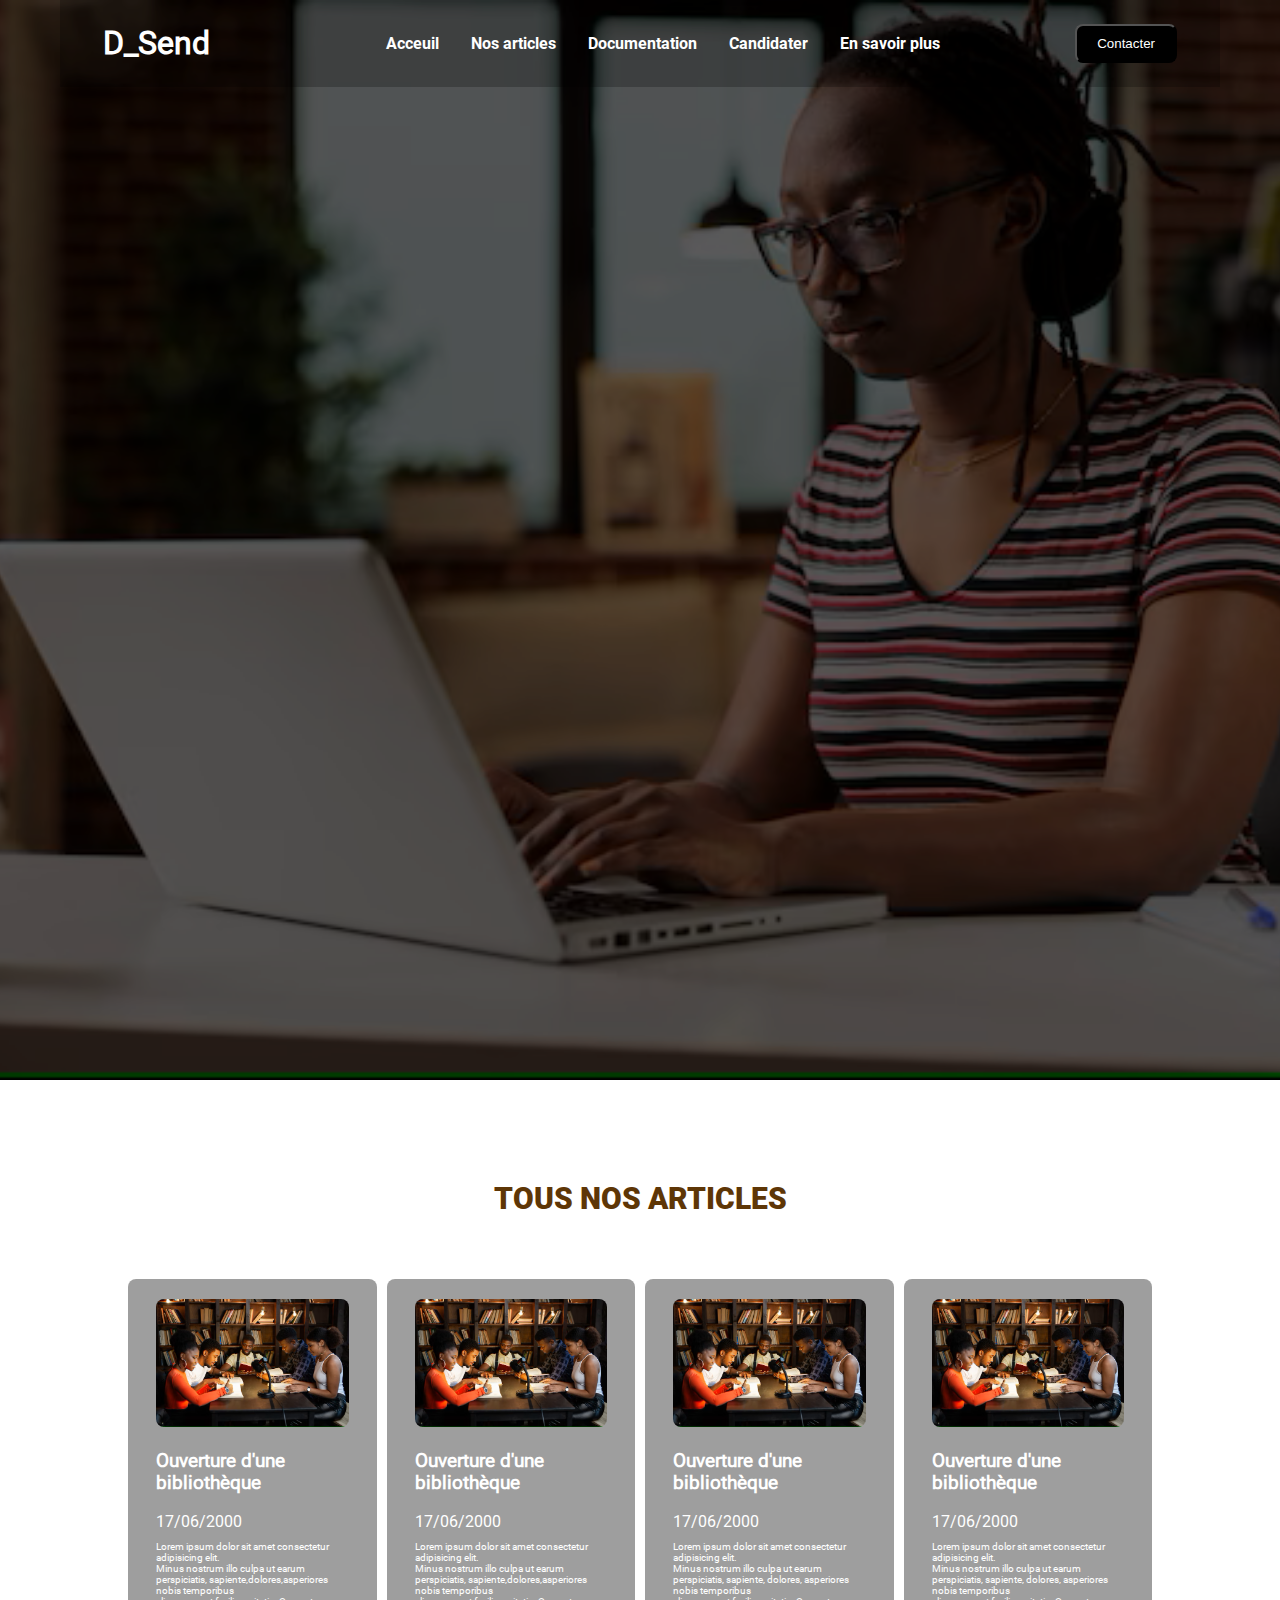
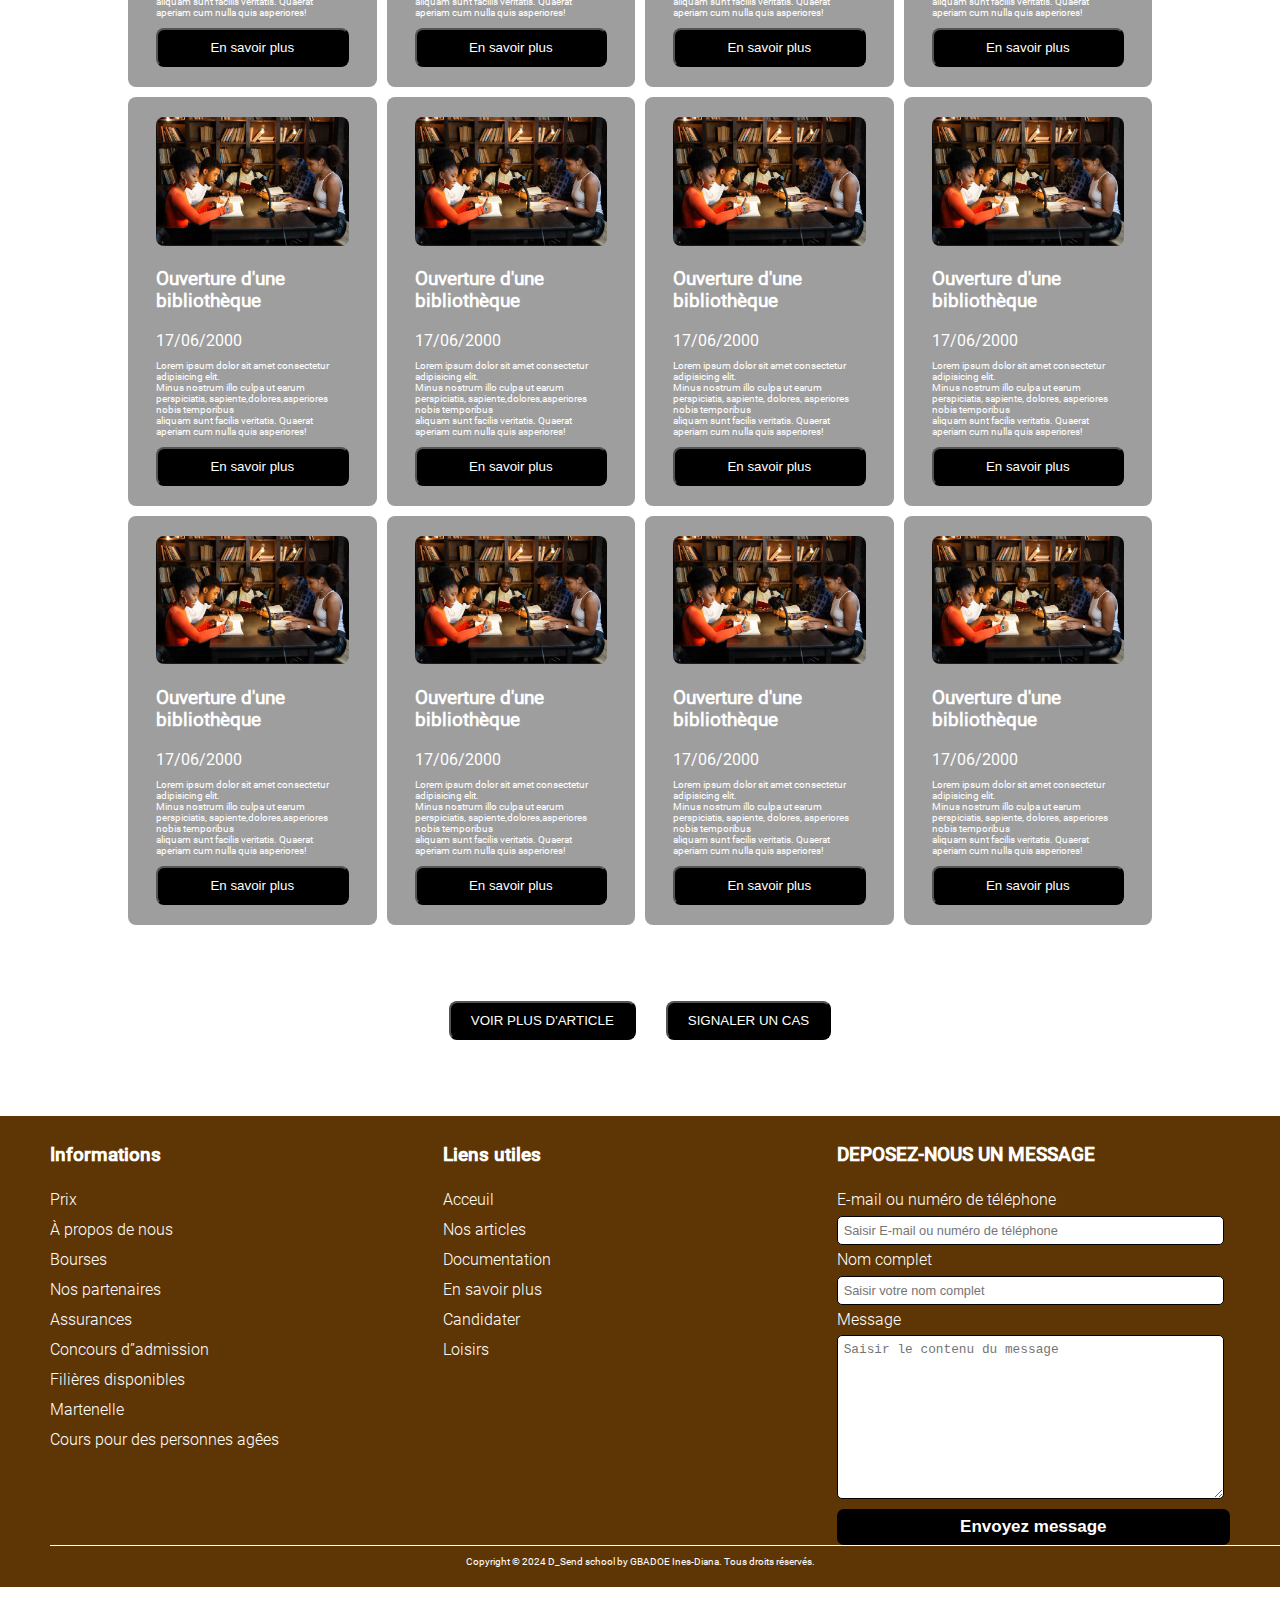
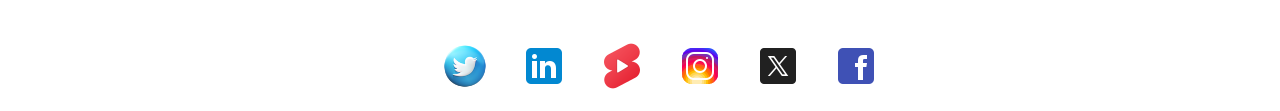
==== pages/articles.html @ 88dd983e "initial commit" ====
<!DOCTYPE html>
<html lang="en">

<head>
    <meta charset="UTF-8">
    <meta name="viewport" content="width=device-width, initial-scale=1.0">
    <link rel="stylesheet" href="../css/style.css">
    <title>D_Send</title>
</head>

<body>
    <div class="full-banner2">
        <div class="mask">
            <header class="menu-bar">
                <table width="100%">
                    <tr>
                        <td class="title">
                            <h1> D_Send </h1>
                        </td>

                        <td class="text-center">
                            <ul class="menu-items">
                                <li>
                                    <a href="../index.html">
                                        Acceuil
                                    </a>
                                </li>
                                <li>
                                    <a href="../pages/articles.html">
                                        Nos articles
                                    </a>
                                </li>
                                <li>
                                    <a href="../index.html#documentation">
                                        Documentation
                                    </a>
                                </li>
                                <li>
                                    <a href="../pages/candidater.html">
                                        Candidater
                                    </a>
                                </li>
                                <li>
                                    <a href="../index.html#ensavoirplus">
                                        En savoir plus
                                    </a>
                                </li>
                            </ul>
                        </td>

                        <td class="button" width="">
                            <a href=""><button>Contacter</a></button>
                        </td>
                    </tr>
                </table>
            </header>
        </div>
    </div><br><br><br><br>

    <section>
        <div>
            <h2 class="h2-title-">TOUS NOS ARTICLES</h2>
        </div><br><br>

        <div class="full-container">
            <div class="container">
                <div class="d-grid-3" width="100%">
                    <div><img src="../assets/images/cours du soir.png" alt=""></div>
                    <div>
                        <h3>Ouverture d'une bibliothèque</h3>
                    </div>
                    <div>17/06/2000</div>
                    <div>
                        <p>Lorem ipsum dolor sit amet consectetur adipisicing elit. <br>Minus nostrum illo culpa ut earum
                            perspiciatis, sapiente,dolores,asperiores nobis temporibus <br>aliquam sunt facilis veritatis.
                            Quaerat aperiam cum nulla quis asperiores!</p>
                    </div>
                    <a href="./savoirplus.html" width="50%"><button>En savoir plus</a></button>
                </div>
                <div class="d-grid-3" width="100%">
                    <div><img src="../assets/images/cours du soir.png" alt=""></div>
                    <div>
                        <h3>Ouverture d'une bibliothèque</h3>
                    </div>
                    <div>17/06/2000</div>
                    <div>
                        <p>Lorem ipsum dolor sit amet consectetur adipisicing elit. <br>Minus nostrum illo culpa ut earum
                            perspiciatis, sapiente,dolores,asperiores nobis temporibus <br>aliquam sunt facilis veritatis.
                            Quaerat aperiam cum nulla quis asperiores!</p>
                    </div>
                    <a href="./savoirplus.html" width="50%"><button>En savoir plus</a></button>
                </div>
                <div class="d-grid-3" width="100%">
                    <div><img src="../assets/images/cours du soir.png" alt=""></div>
                    <div>
                        <h3>Ouverture d'une bibliothèque</h3>
                    </div>
                    <div>17/06/2000</div>
                    <div>
                        <p>Lorem ipsum dolor sit amet consectetur adipisicing elit. <br>Minus nostrum illo culpa ut earum
                            perspiciatis, sapiente, dolores, asperiores nobis temporibus <br>aliquam sunt facilis veritatis.
                            Quaerat aperiam cum nulla quis asperiores!</p>
                    </div>
                    <a href="./savoirplus.html"><button>En savoir plus</a></button>
                </div>
                <div class="d-grid-3" width="100%">
                    <div><img src="../assets/images/cours du soir.png" alt=""></div>
                    <div>
                        <h3>Ouverture d'une bibliothèque</h3>
                    </div>
                    <div>17/06/2000</div>
                    <div>
                        <p>Lorem ipsum dolor sit amet consectetur adipisicing elit. <br>Minus nostrum illo culpa ut earum
                            perspiciatis, sapiente, dolores, asperiores nobis temporibus <br>aliquam sunt facilis veritatis.
                            Quaerat aperiam cum nulla quis asperiores!</p>
                    </div>
                    <a href="./savoirplus.html"><button>En savoir plus</a></button>
                </div>
                <div class="d-grid-3" width="100%">
                    <div><img src="../assets/images/cours du soir.png" alt=""></div>
                    <div>
                        <h3>Ouverture d'une bibliothèque</h3>
                    </div>
                    <div>17/06/2000</div>
                    <div>
                        <p>Lorem ipsum dolor sit amet consectetur adipisicing elit. <br>Minus nostrum illo culpa ut earum
                            perspiciatis, sapiente,dolores,asperiores nobis temporibus <br>aliquam sunt facilis veritatis.
                            Quaerat aperiam cum nulla quis asperiores!</p>
                    </div>
                    <a href="./savoirplus.html" width="50%"><button>En savoir plus</a></button>
                </div>
                <div class="d-grid-3" width="100%">
                    <div><img src="../assets/images/cours du soir.png" alt=""></div>
                    <div>
                        <h3>Ouverture d'une bibliothèque</h3>
                    </div>
                    <div>17/06/2000</div>
                    <div>
                        <p>Lorem ipsum dolor sit amet consectetur adipisicing elit. <br>Minus nostrum illo culpa ut earum
                            perspiciatis, sapiente,dolores,asperiores nobis temporibus <br>aliquam sunt facilis veritatis.
                            Quaerat aperiam cum nulla quis asperiores!</p>
                    </div>
                    <a href="./savoirplus.html" width="50%"><button>En savoir plus</a></button>
                </div>
                <div class="d-grid-3" width="100%">
                    <div><img src="../assets/images/cours du soir.png" alt=""></div>
                    <div>
                        <h3>Ouverture d'une bibliothèque</h3>
                    </div>
                    <div>17/06/2000</div>
                    <div>
                        <p>Lorem ipsum dolor sit amet consectetur adipisicing elit. <br>Minus nostrum illo culpa ut earum
                            perspiciatis, sapiente, dolores, asperiores nobis temporibus <br>aliquam sunt facilis veritatis.
                            Quaerat aperiam cum nulla quis asperiores!</p>
                    </div>
                    <a href="./savoirplus.html"><button>En savoir plus</a></button>
                </div>
                <div class="d-grid-3" width="100%">
                    <div><img src="../assets/images/cours du soir.png" alt=""></div>
                    <div>
                        <h3>Ouverture d'une bibliothèque</h3>
                    </div>
                    <div>17/06/2000</div>
                    <div>
                        <p>Lorem ipsum dolor sit amet consectetur adipisicing elit. <br>Minus nostrum illo culpa ut earum
                            perspiciatis, sapiente, dolores, asperiores nobis temporibus <br>aliquam sunt facilis veritatis.
                            Quaerat aperiam cum nulla quis asperiores!</p>
                    </div>
                    <a href="./savoirplus.html"><button>En savoir plus</a></button>
                </div>
                <div class="d-grid-3" width="100%">
                    <div><img src="../assets/images/cours du soir.png" alt=""></div>
                    <div>
                        <h3>Ouverture d'une bibliothèque</h3>
                    </div>
                    <div>17/06/2000</div>
                    <div>
                        <p>Lorem ipsum dolor sit amet consectetur adipisicing elit. <br>Minus nostrum illo culpa ut earum
                            perspiciatis, sapiente,dolores,asperiores nobis temporibus <br>aliquam sunt facilis veritatis.
                            Quaerat aperiam cum nulla quis asperiores!</p>
                    </div>
                    <a href="./savoirplus.html" width="50%"><button>En savoir plus</a></button>
                </div>
                <div class="d-grid-3" width="100%">
                    <div><img src="../assets/images/cours du soir.png" alt=""></div>
                    <div>
                        <h3>Ouverture d'une bibliothèque</h3>
                    </div>
                    <div>17/06/2000</div>
                    <div>
                        <p>Lorem ipsum dolor sit amet consectetur adipisicing elit. <br>Minus nostrum illo culpa ut earum
                            perspiciatis, sapiente,dolores,asperiores nobis temporibus <br>aliquam sunt facilis veritatis.
                            Quaerat aperiam cum nulla quis asperiores!</p>
                    </div>
                    <a href="./savoirplus.html" width="50%"><button>En savoir plus</a></button>
                </div>
                <div class="d-grid-3" width="100%">
                    <div><img src="../assets/images/cours du soir.png" alt=""></div>
                    <div>
                        <h3>Ouverture d'une bibliothèque</h3>
                    </div>
                    <div>17/06/2000</div>
                    <div>
                        <p>Lorem ipsum dolor sit amet consectetur adipisicing elit. <br>Minus nostrum illo culpa ut earum
                            perspiciatis, sapiente, dolores, asperiores nobis temporibus <br>aliquam sunt facilis veritatis.
                            Quaerat aperiam cum nulla quis asperiores!</p>
                    </div>
                    <a href="./savoirplus.html"><button>En savoir plus</a></button>
                </div>
                <div class="d-grid-3" width="100%">
                    <div><img src="../assets/images/cours du soir.png" alt=""></div>
                    <div>
                        <h3>Ouverture d'une bibliothèque</h3>
                    </div>
                    <div>17/06/2000</div>
                    <div>
                        <p>Lorem ipsum dolor sit amet consectetur adipisicing elit. <br>Minus nostrum illo culpa ut earum
                            perspiciatis, sapiente, dolores, asperiores nobis temporibus <br>aliquam sunt facilis veritatis.
                            Quaerat aperiam cum nulla quis asperiores!</p>
                    </div>
                    <a href="./savoirplus.html"><button>En savoir plus</a></button>
                </div>
            </div>
        </div>
    </section> <br><br><br><br>

    <div class="button-header">
        <div><a href=""><button>VOIR PLUS D'ARTICLE</button></a></div>
        <div><a href=""><button>SIGNALER UN CAS  </button></a></div>
    </div><br><br><br><br>


    <footer>
        <div class="d-grid1">
            <div>
                <h3 class="roboto">Informations</h3>
                <div class="roboto--">
                    <div>Prix</div>
                    <div>À propos de nous</div>
                    <div>Bourses</div>
                    <div>Nos partenaires</div>
                    <div>Assurances</div>
                    <div>Concours d”admission</div>
                    <div>Filières disponibles</div>
                    <div>Martenelle</div>
                    <div>Cours pour des personnes agêes</div>
                </div>
            </div>
            <div>
                <h3 class="roboto">Liens utiles</h3>
                <div class="roboto--">
                    <div>Acceuil</div>
                    <div>Nos articles</div>
                    <div>Documentation</div>
                    <div>En savoir plus</div>
                    <div>Candidater</div>
                    <div>Loisirs</div>
                </div>
            </div>
            <div>
                <h3 class="roboto">DEPOSEZ-NOUS UN MESSAGE</h3>

                <div class="roboto--">
                    <form action="">
                        <label for="email">E-mail ou numéro de téléphone</label><br>
                        <input type="email" name="" id="" placeholder="Saisir E-mail ou numéro de téléphone"><br>

                        <label for="">Nom complet</label><br>
                        <input type="email" name="" id="" placeholder="Saisir votre nom complet"><br>

                        <label for="">Message</label><br>
                        <textarea name="" id="" rows="10" placeholder="Saisir le contenu du message"></textarea><br>

                        <button type="submit" class="butt">Envoyez message</button>

                    </form>
                </div>
            </div>
        </div>

        <div class="bottom-footer">
            <div class="separator2"></div>
            <p class="signature">Copyright © 2024 D_Send school by GBADOE Ines-Diana. Tous droits réservés.</p>
        </div>
    </footer><br><br>

    <div class="internet">
        <ul>
            <li><a href=""><img src="../assets/images/icons8-twitter-entouré-94.png" alt="" width="50"></a></li>
            <li><a href=""><img src="../assets/images/linkedin.png" alt=""></a></li>
            <li><a href=""><img src="../assets/images/icons8-youtube-shorts-48.png" alt=""></a></li>
            <li><a href=""><img src="../assets/images/icons8-instagram-48.png" alt=""></a></li>
            <li><a href=""><img src="../assets/images/x.png" alt=""></a></li>
            <li><a href=""><img src="../assets/images/facebook.png" alt=""></a></li>
        </ul>
    </div>

</body>

</html>
---- css/style.css ----
@font-face {
    font-family: roboto-regular;
    src: url(../assets/fonts/roboto/Roboto-Regular.ttf);
}

@font-face {
    font-family: roboto-thin;
    src: url(../assets/fonts/roboto/Roboto-Thin.ttf);
} 

@font-face {
    font-family: roboto-bold;
    src: url(../assets/fonts/roboto/Roboto-Bold.ttf);
}

@font-face {
    font-family: roboto-black;
    src: url(../assets/fonts/roboto/Roboto-Black.ttf);
}

@font-face {
    font-family: roboto-Medium;
    src: url(../assets/fonts/roboto/Roboto-Medium.ttf);
}

@font-face {
    font-family: roboto-light;
    src: url(../assets/fonts/roboto/Roboto-Light.ttf);
}

.roboto-thin{
    font-family: roboto-thin;
}

.roboto-bold{
    font-family: roboto-bold;
}

.roboto-black{
    font-family: roboto-black;
}

.roboto-regular{
    font-family: roboto-regular;
}

.roboto-medium{
    font-family: roboto-medium;
}
.roboto-light{
    font-family: roboto-light;
}

html,
body{
    padding: 0 !important;
    margin: 0 !important;
    font-family: roboto-regular;
    scroll-behavior:smooth;
}

.full-banner{
    background-image: url(../assets/images/portrait\ étudiant.jpg);
    background-size: cover;
    height: 120vh;
    background-position: center;
    color: #FFFFFF;
    width: 100%;
}

.full-banner2{
    background-image: url(../assets/images/freelance.png);
    background-size: cover;
    background-position: center;
    height: 120vh;
    color: #FFFFFF;
    width: 100%;
}

.full-banner3{
    background-image: url(../assets/images/cours\ du\ soir.png);
    background-size: cover;
    height: 120vh;
    color: #FFFFFF;
    width: 100%;
}

.full-container{
    width: 100%;
    box-sizing: border-box;
    display: flex;
    justify-content: center;
    align-items: center;
    padding: 0 10%;
}

.banner{
    padding: 10px 20px;
}

.details-{
    color: #5E3606;
    font-family: roboto-black;
    font-size: 30px;
}

.banner h1{
    font-size: 38px; 
    line-height: 50px;
}

.banner h2-title{
    font-family: roboto-regular;
    
}

.h2-title-{
    color: #5E3606;
    font-family: roboto-black;
    font-size: 30px;
    text-align: center;
}

.text-lorem{
    display: flex;
    justify-content: center;
    align-items: center;
}

.plus{
    background-color: #000000;
    border-radius: 100px;
    width: 70px;
    height: 70px;
    display: flex;
    justify-content: center;
    align-items: center;
    left: 50%;
    top: 50px;
    position: relative;
}

.container{
    display: grid;
    grid-template-columns: 1fr 1fr 1fr 1fr;
    gap: 10px;
    width: 100%;
    color: #FFFFFF;
}

.d-grid-3 img{
    width: 100%;
    border-radius: 8px;
}

.d-grid-3 p{
    font-size: 10px;
}

.d-grid-3{
    background-color: #00000061;
    display: flex;
    flex-direction: column;
    padding-left: 28px;
    border-radius: 8px;
    padding: 20px 28px;

}

.historique{
    font-family: roboto-black;
}

.mask{
    background-color: #000000a5;
    height: 120vh;
}

a, ul{
    text-decoration: none;
    color: #FFFFFF;
    list-style-type: none;
}

.menu-bar{
    background-color: #0000003a;
    margin: 0 60px;
    padding: 0 40px;
}

.button{
    text-align: right;
}

.h1-title{
    background-color: #000000;
}

.text{
    font-family: roboto-thin !important;
    letter-spacing: 10px;
}

.text-center{
    text-align: center;
}

.menu-bar .menu-items li {
    display: inline-block;
    font-family: roboto-bold;
    margin: 0 14px;
    font-size: 16px; 
}

.section1{
    padding: 0 350px;
}

.menu-bar .menu-items li a:hover{
    color: #000000;
} 

.menu-bar .menu-items li a:focus{
    color: #5E3606;
} 

.internet ul{
    display:flex;
    justify-content: center;
    align-items: center;
    gap: 30px;
}

.description-banner{
    background-image: url(../assets/images/photo-retour-ecole-papeterie-element-education.png);
    background-position: center;
    height: 60vh;
    background-size: cover;
}

.descrip{
    background-color: #00000094;
    height: 60vh;
    display: flex;
    justify-content: center;
    align-items: center;
    color: #FFFFFF;
    text-align: center;
}

.description-banner-{
    width: 50%;
    line-height: 30px;
}

.d-grid{
    display: flex;
    justify-content: center;
    align-items: center;
    gap: 250px;
    margin: auto;
}

.d-grid1{
    display: grid;
    grid-template-columns: 1fr 1fr 1fr;
    width: 100%;
}

.separator2{
    background-color: #FFFFFF;
    height: 1px;
    width: 1400px;
    text-align: center;
}

.signature{
    font-size: 10px !important;
}

.d-g{
    background-image: url(../assets/images/cours.png);
    background-position: center;
    height: 130vh;
    width: 600px;
    background-size: cover;
}

.cs{
    background-image: url(../assets/images/salle\ examen.png);
    background-position: center;
    background-size: cover;
    width: 600px;
    height: 135vh;
    border-radius: 10px;
    gap: 20px;
}

.css{
    width: 600px;
    height: 135vh;
    border-radius: 10px;
    background-color: #0000008f;
    backdrop-filter: blur(2px);
}

.roboto{
    font-family: roboto-medium;
}

.roboto--{
    font-family: roboto-light;
    line-height: 30px;
}

.text-lorem{
    background-image: url(../assets/images/batiments-rouges-menages_1127-2024.png);
    background-position: center;
    color: #FFFFFF;
    height: 130vh;
    background-size: cover;
    width: 600px;
}

.maskk{
    background-color: #00000090;
    height: 130vh;
    width: 600px;
    display: flex;
    justify-content: center;
    align-items: center;
    line-height: 25px;
    padding: 0 50px;
}

.small-container{
    background-image: url(../assets/images/cour\ piano.png);
    background-position: center;
    display: inline-block;
    width: 360px;
    height: 250px;
    border-radius: 10px;
    padding: 20px 30px;
}

.bottom-footer{
    text-align: center;
    position: relative;
}

form- input[type ="text"], form input[type ="email"],form textarea{
    padding: 6px;
    font-size: 0.8rem;
    width: 95%;
    border: solid 1px;
    border-radius: 5px;
}

.butt[type ="submit"]{
    font-size: 17px;
    font-weight: bold;
    border: none;
    background-color: #000000;
    color: #fff;
    padding: 8px 0;
    box-sizing: border-box !important;
    border-radius: 7px;
    width: 100%;
}

.butt{
    font-size: 12px;
    font-weight: bold;
    border: none;
    background-color: #000000;
    color: #fff;
    padding: 8px 0px;
    box-sizing: border-box !important;
    border-radius: 7px;
    width: 100%;
}

footer{
    background-color: #5E3606;
    color: #FFFFFF;
    padding: 10px 50px;
    height: fit-content;
}

.text-bottom{
    text-align: center;
}

.details{
    line-height: 30px;
    padding: 0 50px;
}

.Doc{
    background-image: url(../assets/images/biblio.jpg);
    background-size: cover;
    background-position: center;
    height: 120vh;
    margin: 0 150px;
    border-radius: 10px;
    color: #FFFFFF;
    display: flex;
    flex-direction: column;
    gap: 30px;
    justify-content: center;
    align-items: center;
    
}

.mask-- table {
    text-align: left;
    padding: 5px 50px;
}

.button-doc{
    background-color: #5E3606;
    padding: 0 20px;
    border-radius: 8px;

}
button{
    background-color: #000000;
    color: #FFFFFF;
    padding: 10px 20px;
    border-radius: 8px;
}

.mask--{
    background-color: #000000;
    margin: 0 10%;
    width: 90%;
    border-radius: 8px;
}

.Doc{
    text-align: center;
}

.return{
    color: #FFFFFF;
}

.button-header{
    display: flex;
    justify-content: center;
    align-items: center;
    gap: 30px;
}

@media(max-width: 1100px) {
    .head{
        display: none;
    }

}

@media(max-width: 920px) {
    
}

@media(max-width: 840px) {
    
}

@media(max-width: 1200px) {

}
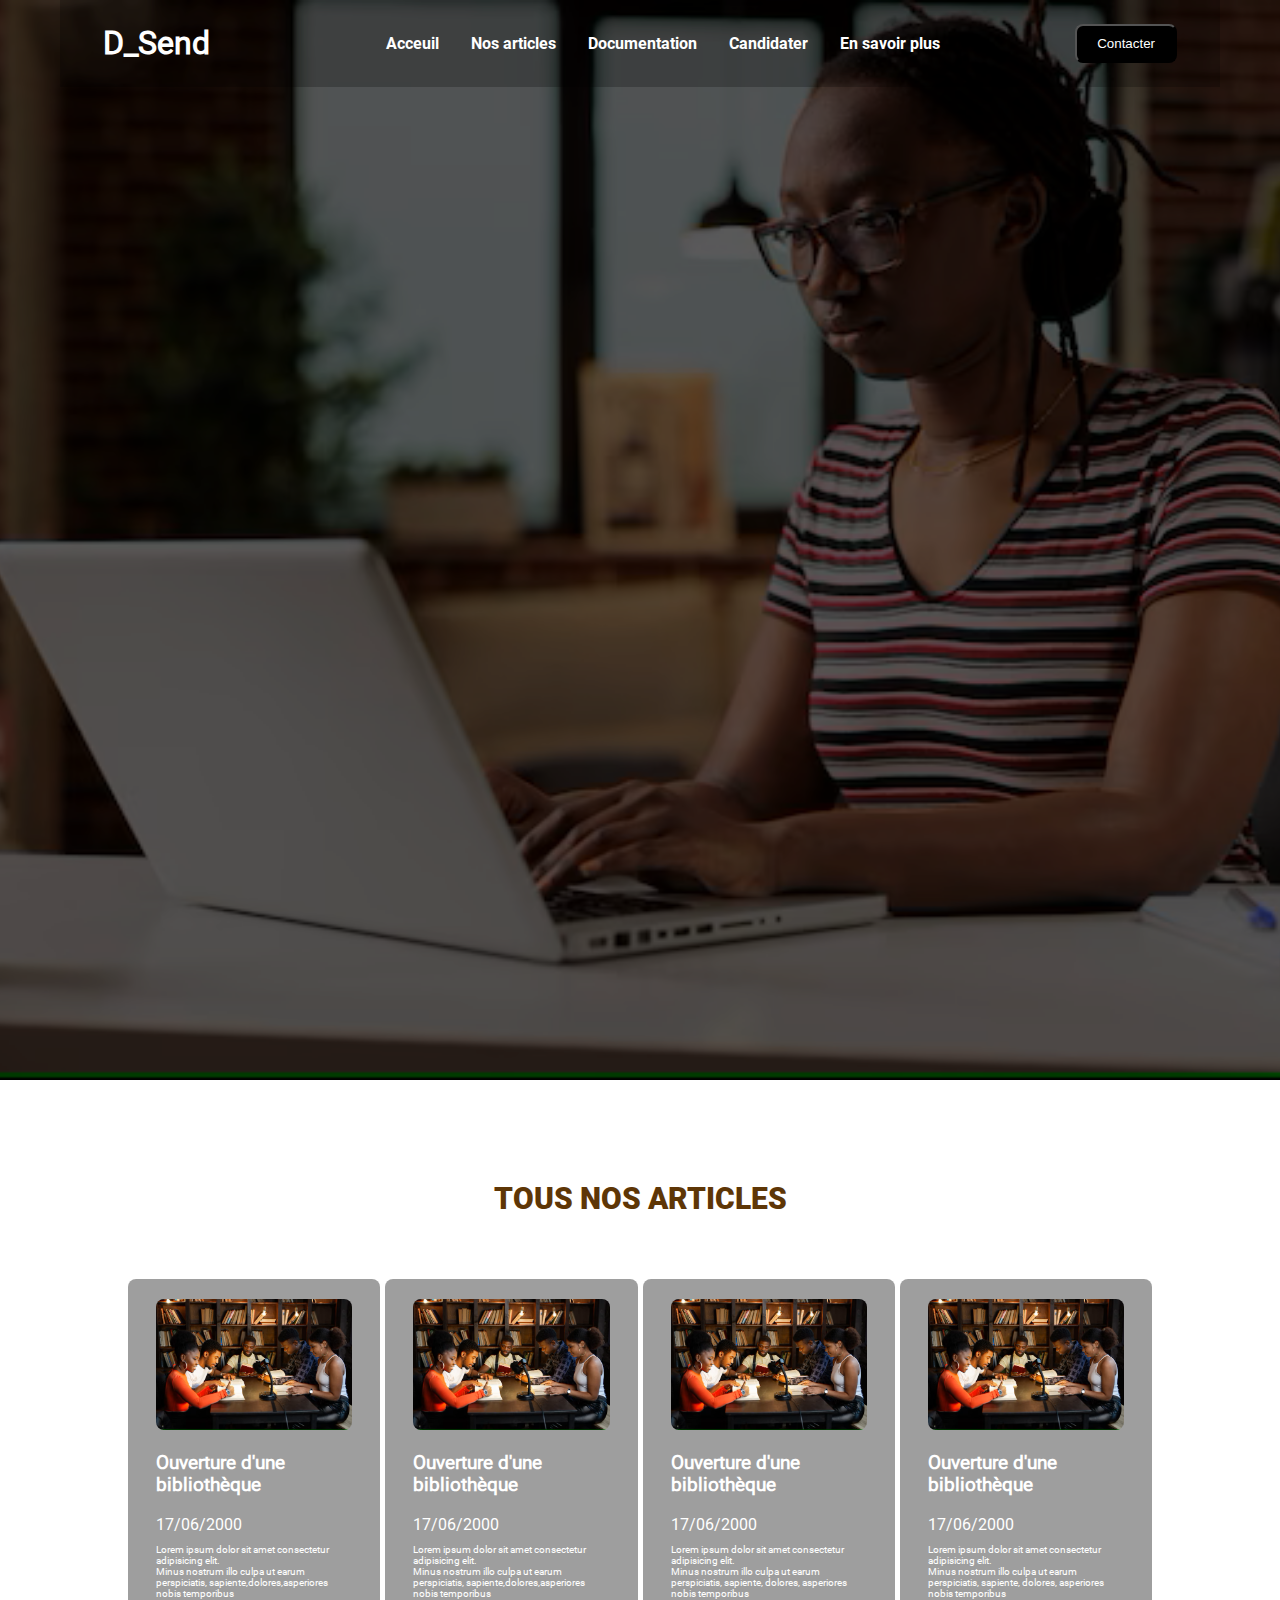
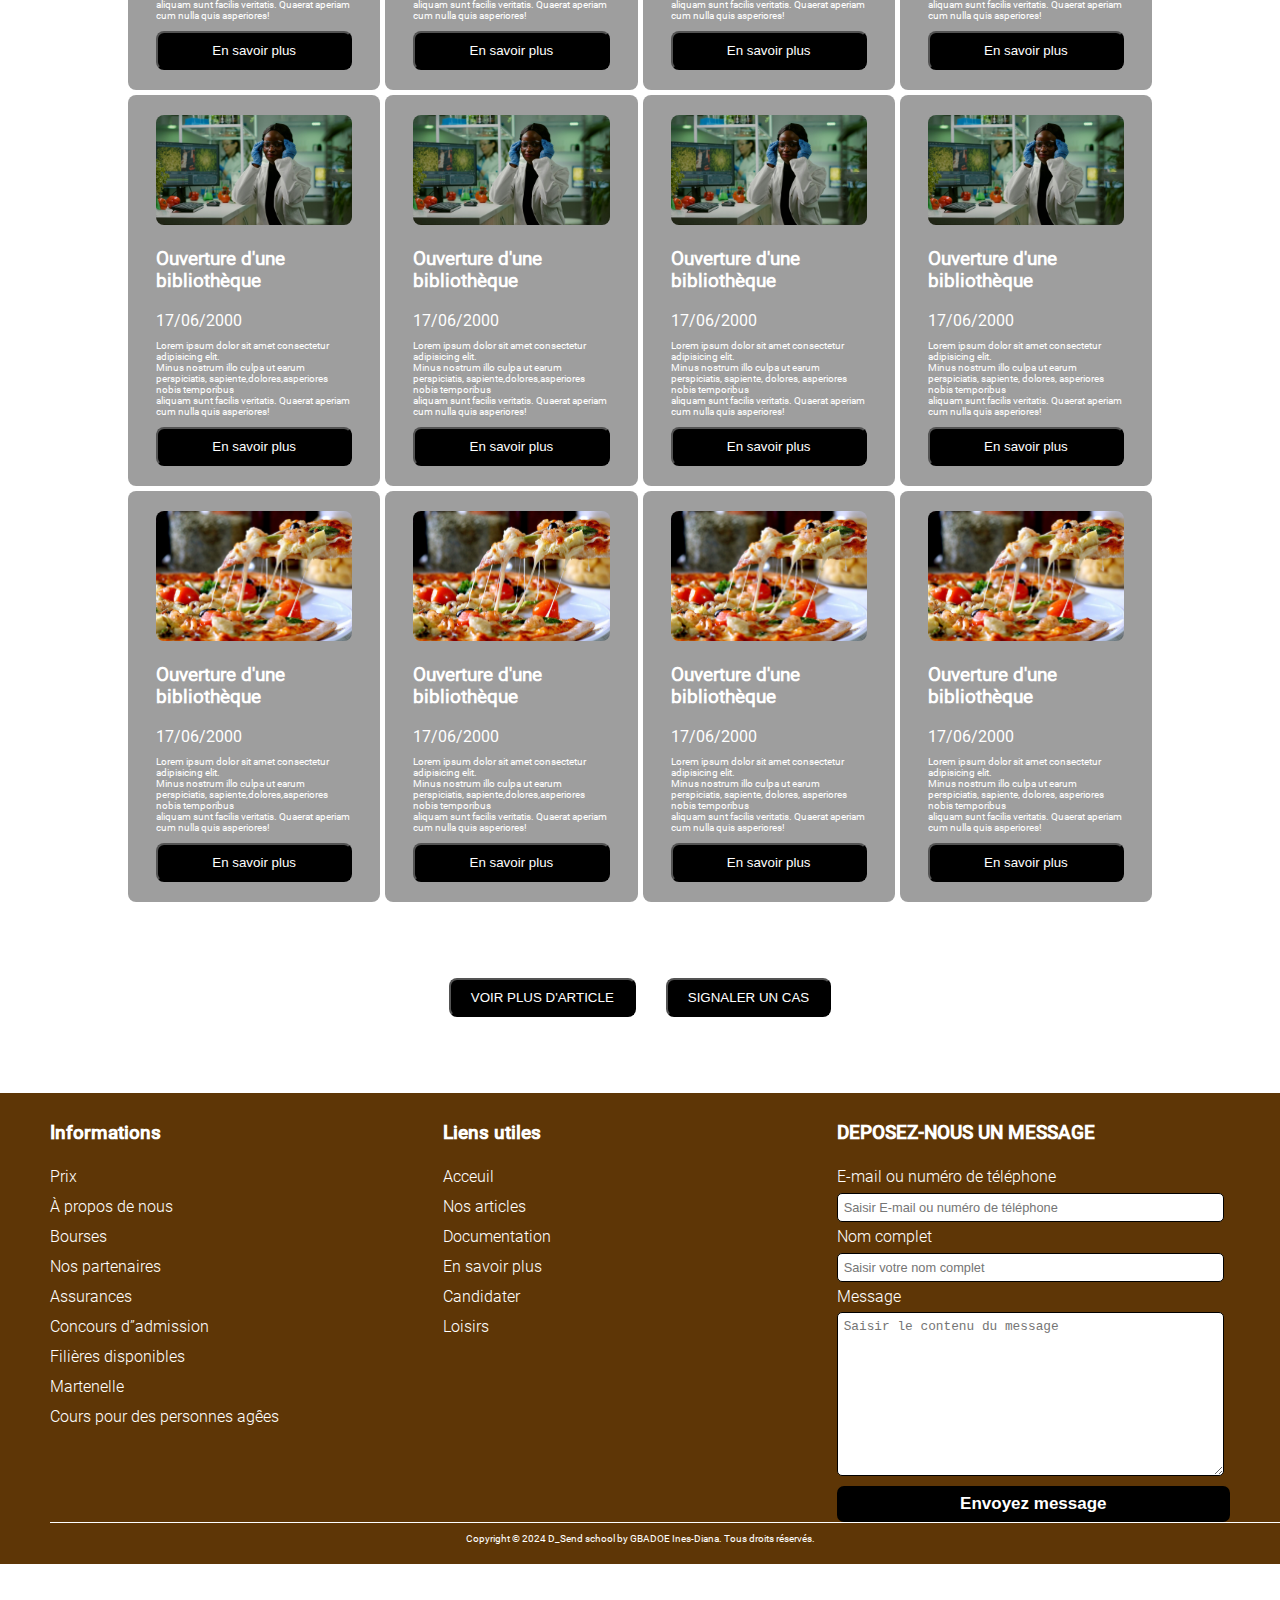
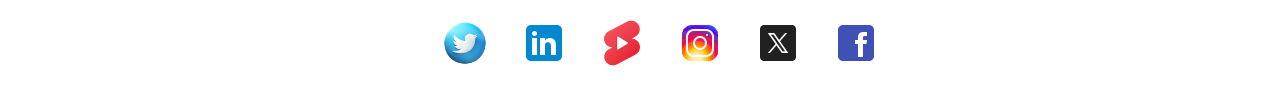
==== commit c073361b: "responsive design" ====
--- a/pages/articles.html
+++ b/pages/articles.html
@@ -117,98 +117,98 @@
                     <a href="./savoirplus.html"><button>En savoir plus</a></button>
                 </div>
                 <div class="d-grid-3" width="100%">
-                    <div><img src="../assets/images/cours du soir.png" alt=""></div>
-                    <div>
-                        <h3>Ouverture d'une bibliothèque</h3>
-                    </div>
-                    <div>17/06/2000</div>
-                    <div>
-                        <p>Lorem ipsum dolor sit amet consectetur adipisicing elit. <br>Minus nostrum illo culpa ut earum
-                            perspiciatis, sapiente,dolores,asperiores nobis temporibus <br>aliquam sunt facilis veritatis.
-                            Quaerat aperiam cum nulla quis asperiores!</p>
-                    </div>
-                    <a href="./savoirplus.html" width="50%"><button>En savoir plus</a></button>
-                </div>
-                <div class="d-grid-3" width="100%">
-                    <div><img src="../assets/images/cours du soir.png" alt=""></div>
-                    <div>
-                        <h3>Ouverture d'une bibliothèque</h3>
-                    </div>
-                    <div>17/06/2000</div>
-                    <div>
-                        <p>Lorem ipsum dolor sit amet consectetur adipisicing elit. <br>Minus nostrum illo culpa ut earum
-                            perspiciatis, sapiente,dolores,asperiores nobis temporibus <br>aliquam sunt facilis veritatis.
-                            Quaerat aperiam cum nulla quis asperiores!</p>
-                    </div>
-                    <a href="./savoirplus.html" width="50%"><button>En savoir plus</a></button>
-                </div>
-                <div class="d-grid-3" width="100%">
-                    <div><img src="../assets/images/cours du soir.png" alt=""></div>
-                    <div>
-                        <h3>Ouverture d'une bibliothèque</h3>
-                    </div>
-                    <div>17/06/2000</div>
-                    <div>
-                        <p>Lorem ipsum dolor sit amet consectetur adipisicing elit. <br>Minus nostrum illo culpa ut earum
-                            perspiciatis, sapiente, dolores, asperiores nobis temporibus <br>aliquam sunt facilis veritatis.
-                            Quaerat aperiam cum nulla quis asperiores!</p>
-                    </div>
-                    <a href="./savoirplus.html"><button>En savoir plus</a></button>
-                </div>
-                <div class="d-grid-3" width="100%">
-                    <div><img src="../assets/images/cours du soir.png" alt=""></div>
-                    <div>
-                        <h3>Ouverture d'une bibliothèque</h3>
-                    </div>
-                    <div>17/06/2000</div>
-                    <div>
-                        <p>Lorem ipsum dolor sit amet consectetur adipisicing elit. <br>Minus nostrum illo culpa ut earum
-                            perspiciatis, sapiente, dolores, asperiores nobis temporibus <br>aliquam sunt facilis veritatis.
-                            Quaerat aperiam cum nulla quis asperiores!</p>
-                    </div>
-                    <a href="./savoirplus.html"><button>En savoir plus</a></button>
-                </div>
-                <div class="d-grid-3" width="100%">
-                    <div><img src="../assets/images/cours du soir.png" alt=""></div>
-                    <div>
-                        <h3>Ouverture d'une bibliothèque</h3>
-                    </div>
-                    <div>17/06/2000</div>
-                    <div>
-                        <p>Lorem ipsum dolor sit amet consectetur adipisicing elit. <br>Minus nostrum illo culpa ut earum
-                            perspiciatis, sapiente,dolores,asperiores nobis temporibus <br>aliquam sunt facilis veritatis.
-                            Quaerat aperiam cum nulla quis asperiores!</p>
-                    </div>
-                    <a href="./savoirplus.html" width="50%"><button>En savoir plus</a></button>
-                </div>
-                <div class="d-grid-3" width="100%">
-                    <div><img src="../assets/images/cours du soir.png" alt=""></div>
-                    <div>
-                        <h3>Ouverture d'une bibliothèque</h3>
-                    </div>
-                    <div>17/06/2000</div>
-                    <div>
-                        <p>Lorem ipsum dolor sit amet consectetur adipisicing elit. <br>Minus nostrum illo culpa ut earum
-                            perspiciatis, sapiente,dolores,asperiores nobis temporibus <br>aliquam sunt facilis veritatis.
-                            Quaerat aperiam cum nulla quis asperiores!</p>
-                    </div>
-                    <a href="./savoirplus.html" width="50%"><button>En savoir plus</a></button>
-                </div>
-                <div class="d-grid-3" width="100%">
-                    <div><img src="../assets/images/cours du soir.png" alt=""></div>
-                    <div>
-                        <h3>Ouverture d'une bibliothèque</h3>
-                    </div>
-                    <div>17/06/2000</div>
-                    <div>
-                        <p>Lorem ipsum dolor sit amet consectetur adipisicing elit. <br>Minus nostrum illo culpa ut earum
-                            perspiciatis, sapiente, dolores, asperiores nobis temporibus <br>aliquam sunt facilis veritatis.
-                            Quaerat aperiam cum nulla quis asperiores!</p>
-                    </div>
-                    <a href="./savoirplus.html"><button>En savoir plus</a></button>
-                </div>
-                <div class="d-grid-3" width="100%">
-                    <div><img src="../assets/images/cours du soir.png" alt=""></div>
+                    <div><img src="../assets/images/chimiste.png" alt=""></div>
+                    <div>
+                        <h3>Ouverture d'une bibliothèque</h3>
+                    </div>
+                    <div>17/06/2000</div>
+                    <div>
+                        <p>Lorem ipsum dolor sit amet consectetur adipisicing elit. <br>Minus nostrum illo culpa ut earum
+                            perspiciatis, sapiente,dolores,asperiores nobis temporibus <br>aliquam sunt facilis veritatis.
+                            Quaerat aperiam cum nulla quis asperiores!</p>
+                    </div>
+                    <a href="./savoirplus.html" width="50%"><button>En savoir plus</a></button>
+                </div>
+                <div class="d-grid-3" width="100%">
+                    <div><img src="../assets/images/chimiste.png" alt=""></div>
+                    <div>
+                        <h3>Ouverture d'une bibliothèque</h3>
+                    </div>
+                    <div>17/06/2000</div>
+                    <div>
+                        <p>Lorem ipsum dolor sit amet consectetur adipisicing elit. <br>Minus nostrum illo culpa ut earum
+                            perspiciatis, sapiente,dolores,asperiores nobis temporibus <br>aliquam sunt facilis veritatis.
+                            Quaerat aperiam cum nulla quis asperiores!</p>
+                    </div>
+                    <a href="./savoirplus.html" width="50%"><button>En savoir plus</a></button>
+                </div>
+                <div class="d-grid-3" width="100%">
+                    <div><img src="../assets/images/chimiste.png" alt=""></div>
+                    <div>
+                        <h3>Ouverture d'une bibliothèque</h3>
+                    </div>
+                    <div>17/06/2000</div>
+                    <div>
+                        <p>Lorem ipsum dolor sit amet consectetur adipisicing elit. <br>Minus nostrum illo culpa ut earum
+                            perspiciatis, sapiente, dolores, asperiores nobis temporibus <br>aliquam sunt facilis veritatis.
+                            Quaerat aperiam cum nulla quis asperiores!</p>
+                    </div>
+                    <a href="./savoirplus.html"><button>En savoir plus</a></button>
+                </div>
+                <div class="d-grid-3" width="100%">
+                    <div><img src="../assets/images/chimiste.png" alt=""></div>
+                    <div>
+                        <h3>Ouverture d'une bibliothèque</h3>
+                    </div>
+                    <div>17/06/2000</div>
+                    <div>
+                        <p>Lorem ipsum dolor sit amet consectetur adipisicing elit. <br>Minus nostrum illo culpa ut earum
+                            perspiciatis, sapiente, dolores, asperiores nobis temporibus <br>aliquam sunt facilis veritatis.
+                            Quaerat aperiam cum nulla quis asperiores!</p>
+                    </div>
+                    <a href="./savoirplus.html"><button>En savoir plus</a></button>
+                </div>
+                <div class="d-grid-3" width="100%">
+                    <div><img src="../assets/images/pizza.png" alt=""></div>
+                    <div>
+                        <h3>Ouverture d'une bibliothèque</h3>
+                    </div>
+                    <div>17/06/2000</div>
+                    <div>
+                        <p>Lorem ipsum dolor sit amet consectetur adipisicing elit. <br>Minus nostrum illo culpa ut earum
+                            perspiciatis, sapiente,dolores,asperiores nobis temporibus <br>aliquam sunt facilis veritatis.
+                            Quaerat aperiam cum nulla quis asperiores!</p>
+                    </div>
+                    <a href="./savoirplus.html" width="50%"><button>En savoir plus</a></button>
+                </div>
+                <div class="d-grid-3" width="100%">
+                    <div><img src="../assets/images/pizza.png" alt=""></div>
+                    <div>
+                        <h3>Ouverture d'une bibliothèque</h3>
+                    </div>
+                    <div>17/06/2000</div>
+                    <div>
+                        <p>Lorem ipsum dolor sit amet consectetur adipisicing elit. <br>Minus nostrum illo culpa ut earum
+                            perspiciatis, sapiente,dolores,asperiores nobis temporibus <br>aliquam sunt facilis veritatis.
+                            Quaerat aperiam cum nulla quis asperiores!</p>
+                    </div>
+                    <a href="./savoirplus.html" width="50%"><button>En savoir plus</a></button>
+                </div>
+                <div class="d-grid-3" width="100%">
+                    <div><img src="../assets/images/pizza.png" alt=""></div>
+                    <div>
+                        <h3>Ouverture d'une bibliothèque</h3>
+                    </div>
+                    <div>17/06/2000</div>
+                    <div>
+                        <p>Lorem ipsum dolor sit amet consectetur adipisicing elit. <br>Minus nostrum illo culpa ut earum
+                            perspiciatis, sapiente, dolores, asperiores nobis temporibus <br>aliquam sunt facilis veritatis.
+                            Quaerat aperiam cum nulla quis asperiores!</p>
+                    </div>
+                    <a href="./savoirplus.html"><button>En savoir plus</a></button>
+                </div>
+                <div class="d-grid-3" width="100%">
+                    <div><img src="../assets/images/pizza.png" alt=""></div>
                     <div>
                         <h3>Ouverture d'une bibliothèque</h3>
                     </div>
--- a/css/style.css
+++ b/css/style.css
@@ -57,6 +57,7 @@
     margin: 0 !important;
     font-family: roboto-regular;
     scroll-behavior:smooth;
+    width: 100%;
 }
 
 .full-banner{
@@ -95,7 +96,7 @@
 }
 
 .banner{
-    padding: 10px 20px;
+    padding: 10px 10px;
 }
 
 .details-{
@@ -143,7 +144,7 @@
 .container{
     display: grid;
     grid-template-columns: 1fr 1fr 1fr 1fr;
-    gap: 10px;
+    gap: 5px;
     width: 100%;
     color: #FFFFFF;
 }
@@ -452,26 +453,48 @@
     gap: 30px;
 }
 
-@media(max-width: 1100px) {
-    .head{
-        display: none;
+/* Extra small devices (phones, 600px and down) */
+@media only screen and (max-width: 800px) { 
+ section.section1  {
+        width: 100%;
+        padding: 0;
     }
-
-}
-
-@media(max-width: 920px) {
-    
-}
-
-@media(max-width: 840px) {
-    
-}
-
-@media(max-width: 1200px) {
-
-}
-
-
-
-
-
+    .d-grid {
+        display: flex;
+        flex-direction: column;
+        gap: 10px;
+        width: 100%;
+    }
+
+}
+
+/* Small devices (portrait tablets and large phones, 600px and up) */
+@media only screen and (min-width: 600px) {
+
+
+
+}
+
+/*Medium devices (landscape tablets, 768px and up) */
+@media only screen and (min-width: 768px) {
+   
+
+}
+
+/* Large devices (laptops/desktops, 992px and up) */
+@media only screen and (min-width: 992px) {
+
+}
+
+/* Extra large devices (large laptops and desktops, 1200px and up) */
+@media only screen and (min-width: 1200px) {
+
+}
+
+
+
+
+
+
+
+
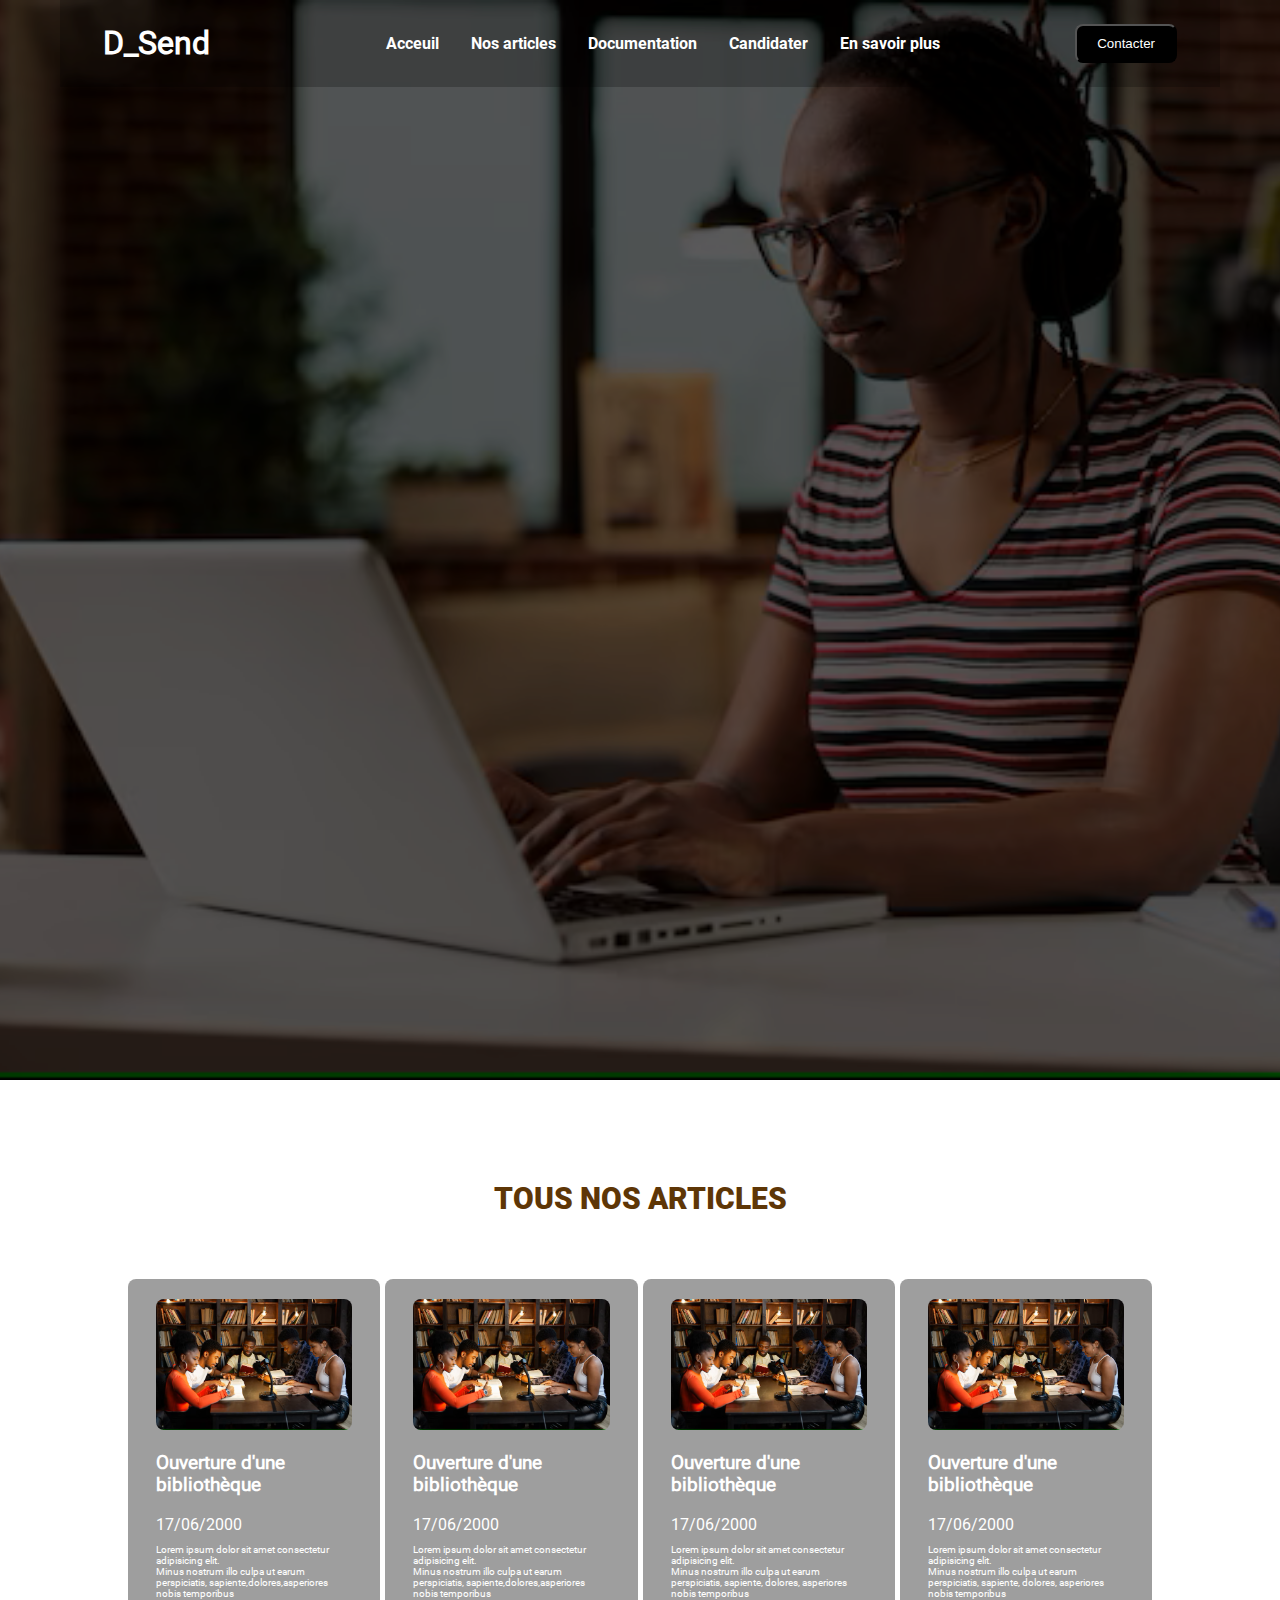
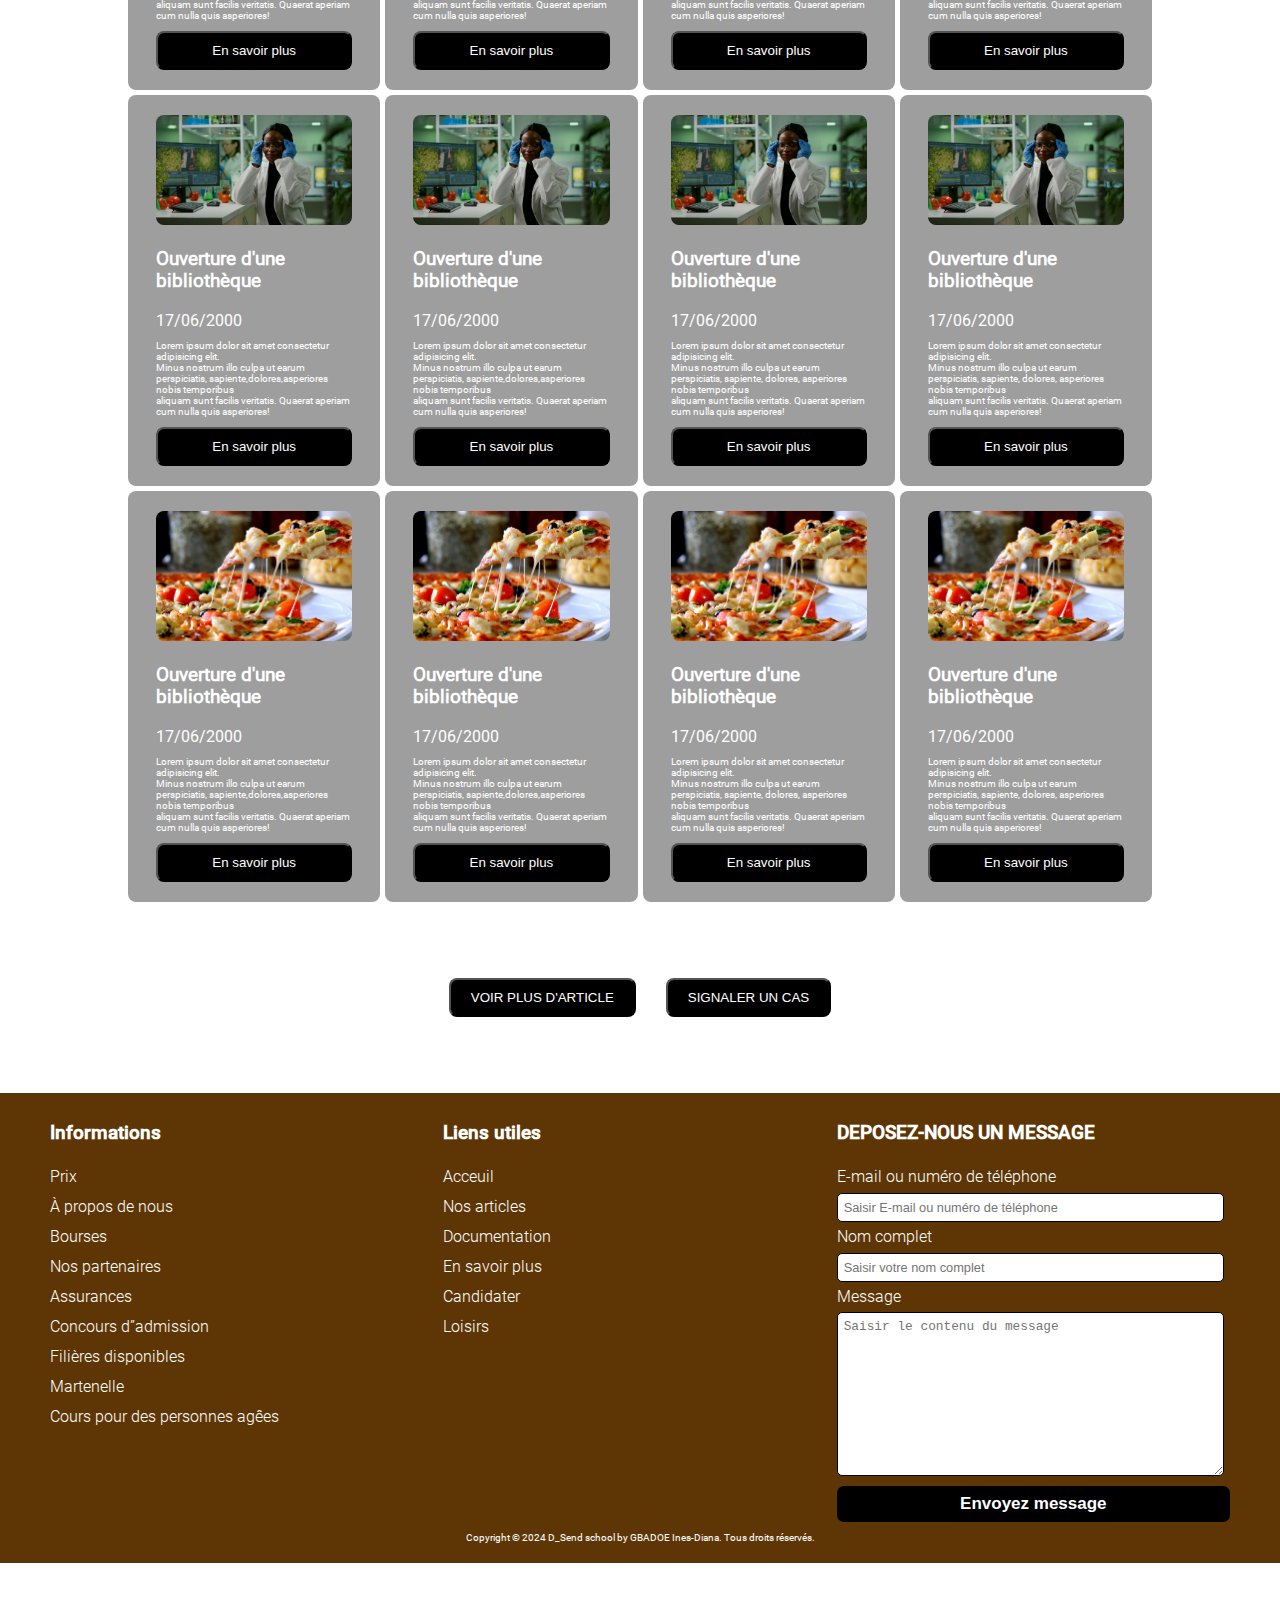
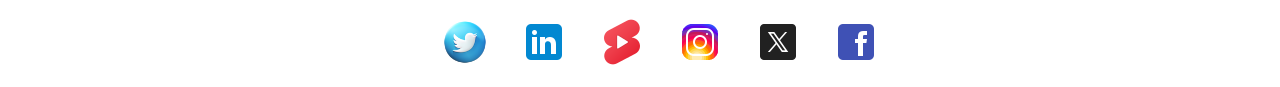
==== commit 35d7a451: "responsive 1.2" ====
--- a/pages/articles.html
+++ b/pages/articles.html
@@ -279,7 +279,6 @@
         </div>
 
         <div class="bottom-footer">
-            <div class="separator2"></div>
             <p class="signature">Copyright © 2024 D_Send school by GBADOE Ines-Diana. Tous droits réservés.</p>
         </div>
     </footer><br><br>
--- a/css/style.css
+++ b/css/style.css
@@ -136,7 +136,7 @@
     display: flex;
     justify-content: center;
     align-items: center;
-    left: 50%;
+    left: 40%;
     top: 50px;
     position: relative;
 }
@@ -230,6 +230,7 @@
     justify-content: center;
     align-items: center;
     gap: 30px;
+   
 }
 
 .description-banner{
@@ -247,6 +248,7 @@
     align-items: center;
     color: #FFFFFF;
     text-align: center;
+    width: 100%;
 }
 
 .description-banner-{
@@ -260,12 +262,22 @@
     align-items: center;
     gap: 250px;
     margin: auto;
+    width: 100%;
 }
 
 .d-grid1{
     display: grid;
     grid-template-columns: 1fr 1fr 1fr;
     width: 100%;
+}
+
+.documentation{
+    display: flex;
+    justify-content: space-around;
+    align-items: center;
+    background-color:#000000;
+    border-radius: 8px;
+    
 }
 
 .separator2{
@@ -287,22 +299,45 @@
     background-size: cover;
 }
 
+.article{
+    background-image: url(../assets/images/cour\ piano.png);
+    background-position: center;
+    background-size: cover;
+    width: 60%;
+    height: 20%;
+    padding: 10px;
+    display: flex;
+    flex-direction: column;
+    gap: 15px;
+    justify-content: center;
+    border-radius: 8px;
+
+}
+
+.article-left{
+    margin-left: 20%;
+}
+
 .cs{
     background-image: url(../assets/images/salle\ examen.png);
     background-position: center;
     background-size: cover;
-    width: 600px;
-    height: 135vh;
+    width: 500px;
+    height: 134vh;
     border-radius: 10px;
-    gap: 20px;
 }
 
 .css{
-    width: 600px;
-    height: 135vh;
+    width: 500px;
+    height: 134vh;
     border-radius: 10px;
     background-color: #0000008f;
     backdrop-filter: blur(2px);
+    display: flex;
+    flex-direction: column;
+    gap: 30px;
+    justify-content: center;
+    align-items: center;
 }
 
 .roboto{
@@ -318,15 +353,20 @@
     background-image: url(../assets/images/batiments-rouges-menages_1127-2024.png);
     background-position: center;
     color: #FFFFFF;
-    height: 130vh;
-    background-size: cover;
-    width: 600px;
+    height: 100vh;
+    background-size: cover;
+    width: 100%;
+    border-radius: 8px;
+}
+
+.info{
+    padding-left: 20px;
 }
 
 .maskk{
     background-color: #00000090;
-    height: 130vh;
-    width: 600px;
+    height: 100vh;
+    width: 70%;
     display: flex;
     justify-content: center;
     align-items: center;
@@ -402,7 +442,6 @@
     background-size: cover;
     background-position: center;
     height: 120vh;
-    margin: 0 150px;
     border-radius: 10px;
     color: #FFFFFF;
     display: flex;
@@ -410,20 +449,25 @@
     gap: 30px;
     justify-content: center;
     align-items: center;
-    
-}
-
-.mask-- table {
-    text-align: left;
-    padding: 5px 50px;
+    width: 100%;
+    
+}
+
+.mask--{
+    display: flex;
+    justify-content: center;
+    flex-direction: column;
+    gap: 30px;
+    
 }
 
 .button-doc{
     background-color: #5E3606;
-    padding: 0 20px;
-    border-radius: 8px;
-
-}
+    padding: 10px 20px;
+    border-radius: 8px;
+
+}
+
 button{
     background-color: #000000;
     color: #FFFFFF;
@@ -432,7 +476,7 @@
 }
 
 .mask--{
-    background-color: #000000;
+    
     margin: 0 10%;
     width: 90%;
     border-radius: 8px;
@@ -455,7 +499,27 @@
 
 /* Extra small devices (phones, 600px and down) */
 @media only screen and (max-width: 800px) { 
- section.section1  {
+    span.text {
+        font-size: 20px;
+    } 
+    h1 {
+        font-size: 20px;
+    }
+    .lorem-1, p {
+        font-size: 10px;
+        padding: 10px 0;
+    }
+    h2.h2-title {
+        max-width: 50%;
+        font-size: 10px;
+    }
+    
+    
+    .menu-bar {
+        display: none;
+    }
+    section.section1  {
+    padding: 10px;
         width: 100%;
         padding: 0;
     }
@@ -465,6 +529,37 @@
         gap: 10px;
         width: 100%;
     }
+    .d-grid1 {
+        display: flex;
+        flex-direction: column;
+        gap: 10px;
+    }
+    .internet ul{
+        display:grid;
+        
+        grid-template-columns: 1fr 1fr 1fr;
+        gap: 20px;
+        
+    }
+    .cs {
+        width: 80%;
+    }
+    .css{
+        width: 100%;
+        height: 134vh;
+        border-radius: 10px;
+        background-color: #0000008f;
+        backdrop-filter: blur(2px);
+        display: flex;
+        flex-direction: column;
+        gap: 30px;
+        justify-content: center;
+        align-items: center;
+    }
+    .button-header{
+        display: flex;
+        flex-direction: column;
+    }
 
 }
 
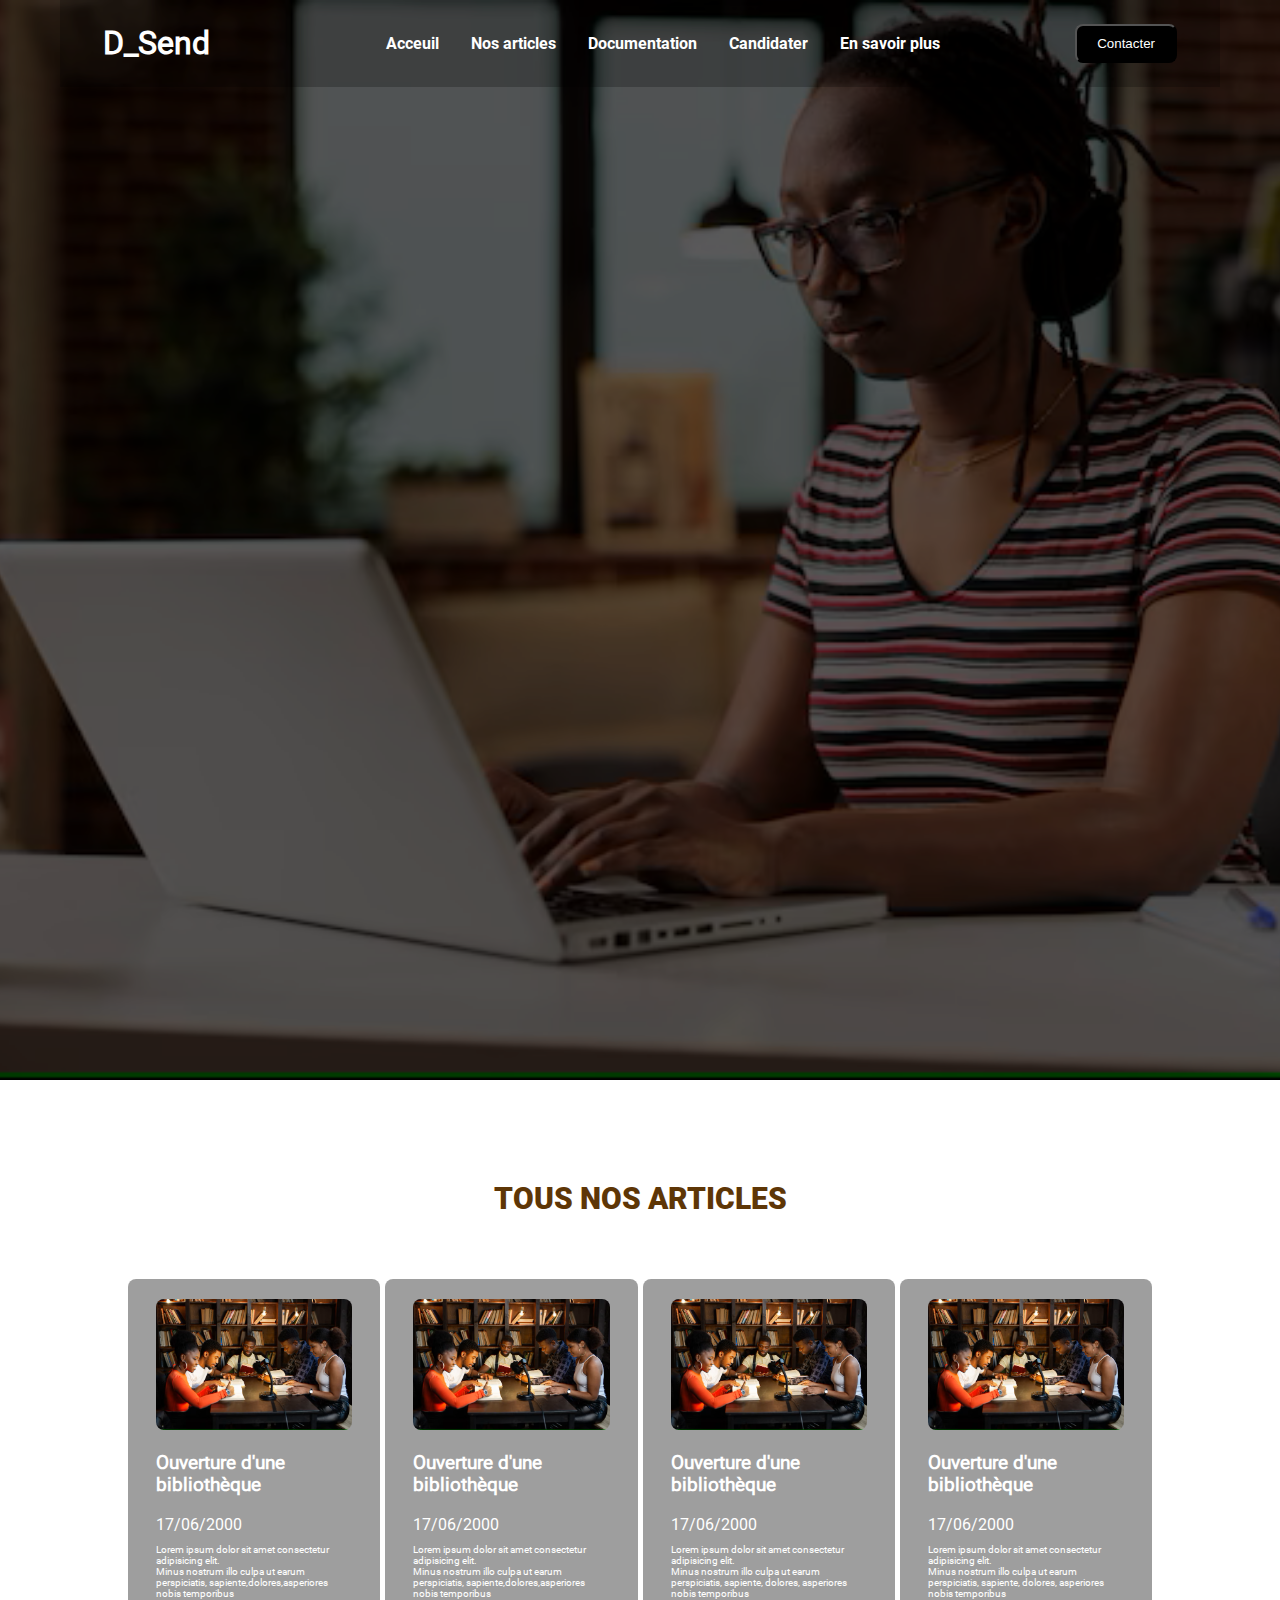
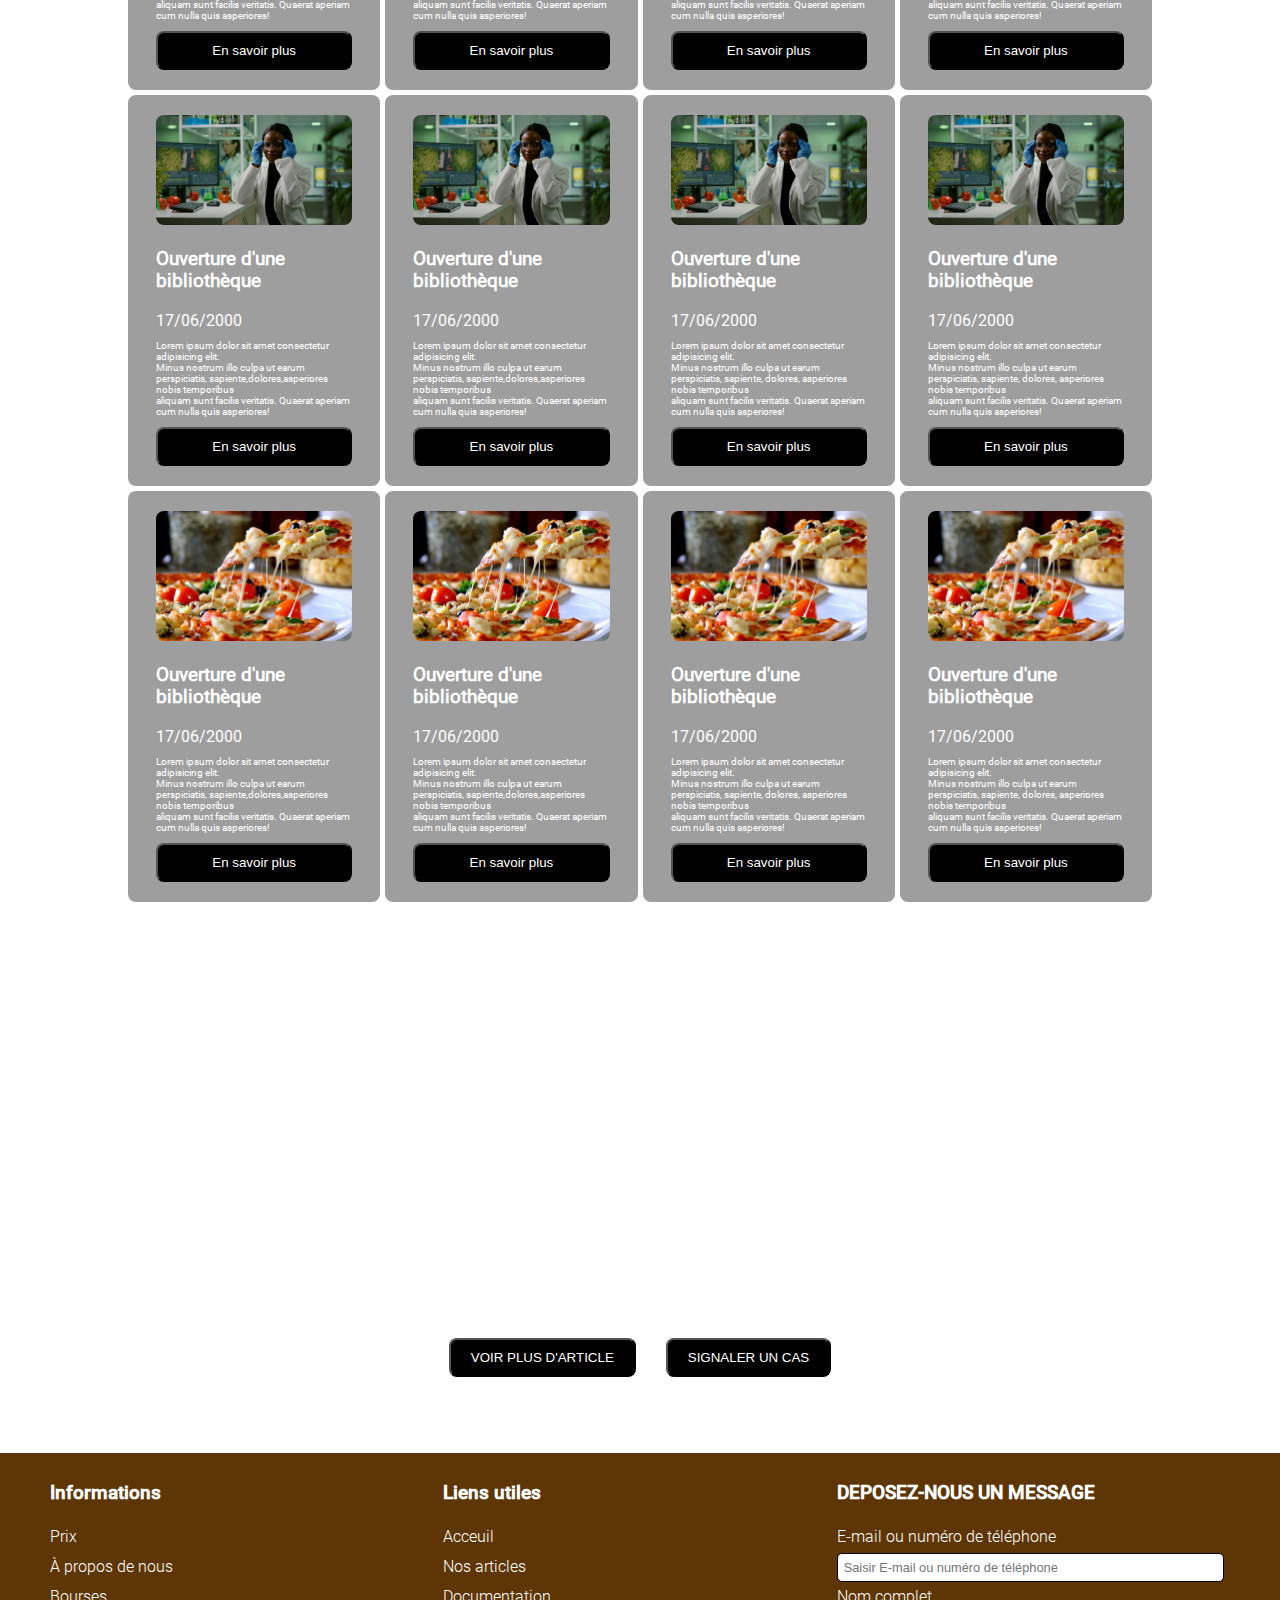
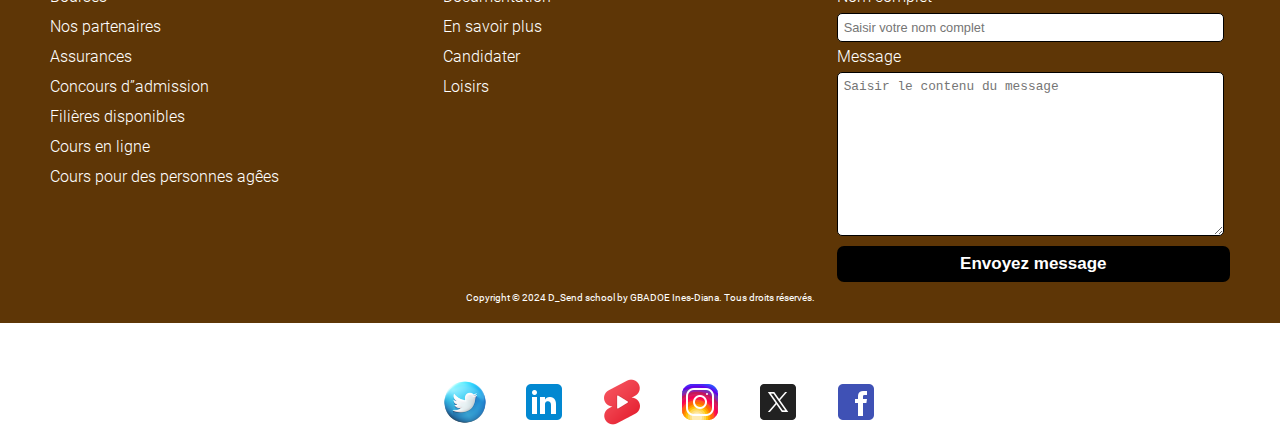
==== commit 23f85d8d: "deuxieme commit" ====
--- a/pages/articles.html
+++ b/pages/articles.html
@@ -242,7 +242,7 @@
                     <div>Assurances</div>
                     <div>Concours d”admission</div>
                     <div>Filières disponibles</div>
-                    <div>Martenelle</div>
+                    <div>Cours en ligne</div>
                     <div>Cours pour des personnes agêes</div>
                 </div>
             </div>
--- a/css/style.css
+++ b/css/style.css
@@ -46,6 +46,7 @@
 
 .roboto-medium{
     font-family: roboto-medium;
+    color: #FFFFFF;
 }
 .roboto-light{
     font-family: roboto-light;
@@ -96,7 +97,10 @@
 }
 
 .banner{
-    padding: 10px 10px;
+    text-align: center;
+    margin-top: 70px;
+    color: #000000;
+    
 }
 
 .details-{
@@ -106,12 +110,18 @@
 }
 
 .banner h1{
-    font-size: 38px; 
+    font-size: 40px; 
     line-height: 50px;
 }
 
-.banner h2-title{
-    font-family: roboto-regular;
+.h2-title{
+    font-family: roboto-thin;
+    justify-content: center;
+    align-items: center;
+    text-align: center;
+    word-spacing: 8px;
+    font-size: 25px;
+    
     
 }
 
@@ -197,9 +207,29 @@
     background-color: #000000;
 }
 
+.sous-title{
+    width: 100%;
+    
+}
+
+.animated{
+    animation-duration: 1s;
+    animation-name: slidein;
+}
+@keyframes slidein {
+    from {
+    margin-left: 100%;
+    width: 300%; 
+    }
+
+    to {
+    margin-left: 0%;
+    width: 100%; 
+    }
+}
+
 .text{
     font-family: roboto-thin !important;
-    letter-spacing: 10px;
 }
 
 .text-center{
@@ -213,10 +243,6 @@
     font-size: 16px; 
 }
 
-.section1{
-    padding: 0 350px;
-}
-
 .menu-bar .menu-items li a:hover{
     color: #000000;
 } 
@@ -230,7 +256,6 @@
     justify-content: center;
     align-items: center;
     gap: 30px;
-   
 }
 
 .description-banner{
@@ -260,7 +285,7 @@
     display: flex;
     justify-content: center;
     align-items: center;
-    gap: 250px;
+    gap: 100px;
     margin: auto;
     width: 100%;
 }
@@ -357,10 +382,6 @@
     background-size: cover;
     width: 100%;
     border-radius: 8px;
-}
-
-.info{
-    padding-left: 20px;
 }
 
 .maskk{
@@ -441,7 +462,7 @@
     background-image: url(../assets/images/biblio.jpg);
     background-size: cover;
     background-position: center;
-    height: 120vh;
+    height: 100vh;
     border-radius: 10px;
     color: #FFFFFF;
     display: flex;
@@ -450,7 +471,10 @@
     justify-content: center;
     align-items: center;
     width: 100%;
-    
+}
+
+.Doc-{
+    padding: 0 50px;
 }
 
 .mask--{
@@ -476,14 +500,31 @@
 }
 
 .mask--{
-    
     margin: 0 10%;
     width: 90%;
     border-radius: 8px;
 }
 
-.Doc{
-    text-align: center;
+.formation div {
+    background-image: url(../assets/images/groupe.png);
+    background-position: center;
+    background-size: cover;
+    text-align: center;
+    width: 100%;
+    height: 250px;
+    border-radius: 8px;
+    display: flex;
+    justify-content: center;
+    align-items: center;
+}
+
+.formation{
+    display: grid;
+    grid-template-columns: 1fr 1fr 1fr;
+    gap: 20px;
+    padding: 0 50px;
+    font-size: 22px;
+    font-family: roboto-black;
 }
 
 .return{
@@ -495,25 +536,50 @@
     justify-content: center;
     align-items: center;
     gap: 30px;
-}
+    margin-top: 40vh;
+}
+section a img {
+    display: none;
+}
+
+.info{
+    padding-left: 25px;
+}
+
+
+
+
 
 /* Extra small devices (phones, 600px and down) */
-@media only screen and (max-width: 800px) { 
+@media only screen and (max-width: 800px) {
+    
     span.text {
         font-size: 20px;
     } 
     h1 {
         font-size: 20px;
     }
+
     .lorem-1, p {
-        font-size: 10px;
+        font-size: 8px;
         padding: 10px 0;
-    }
+        word-spacing: 5px;
+    }
+
+    .lorem-1{
+        font-size: 5px;
+        padding: 10px 0;
+    }
+
     h2.h2-title {
         max-width: 50%;
         font-size: 10px;
     }
     
+    .banner-descrip{
+        font-size: 10px;
+        line-height: 10px;
+    }
     
     .menu-bar {
         display: none;
@@ -528,6 +594,17 @@
         flex-direction: column;
         gap: 10px;
         width: 100%;
+    }
+
+    .formation{
+        display: grid;
+        grid-template-columns: 1fr 1fr;
+        gap: 20px;
+        font-size: 18px;
+    }
+
+    .full-banner{
+        background-position: center;
     }
     .d-grid1 {
         display: flex;
@@ -560,8 +637,16 @@
         display: flex;
         flex-direction: column;
     }
-
-}
+.container{
+    display: grid;
+    grid-template-columns: 1fr 1fr;
+    gap: 5px;
+    width: 100%;
+    }
+    }
+
+
+
 
 /* Small devices (portrait tablets and large phones, 600px and up) */
 @media only screen and (min-width: 600px) {
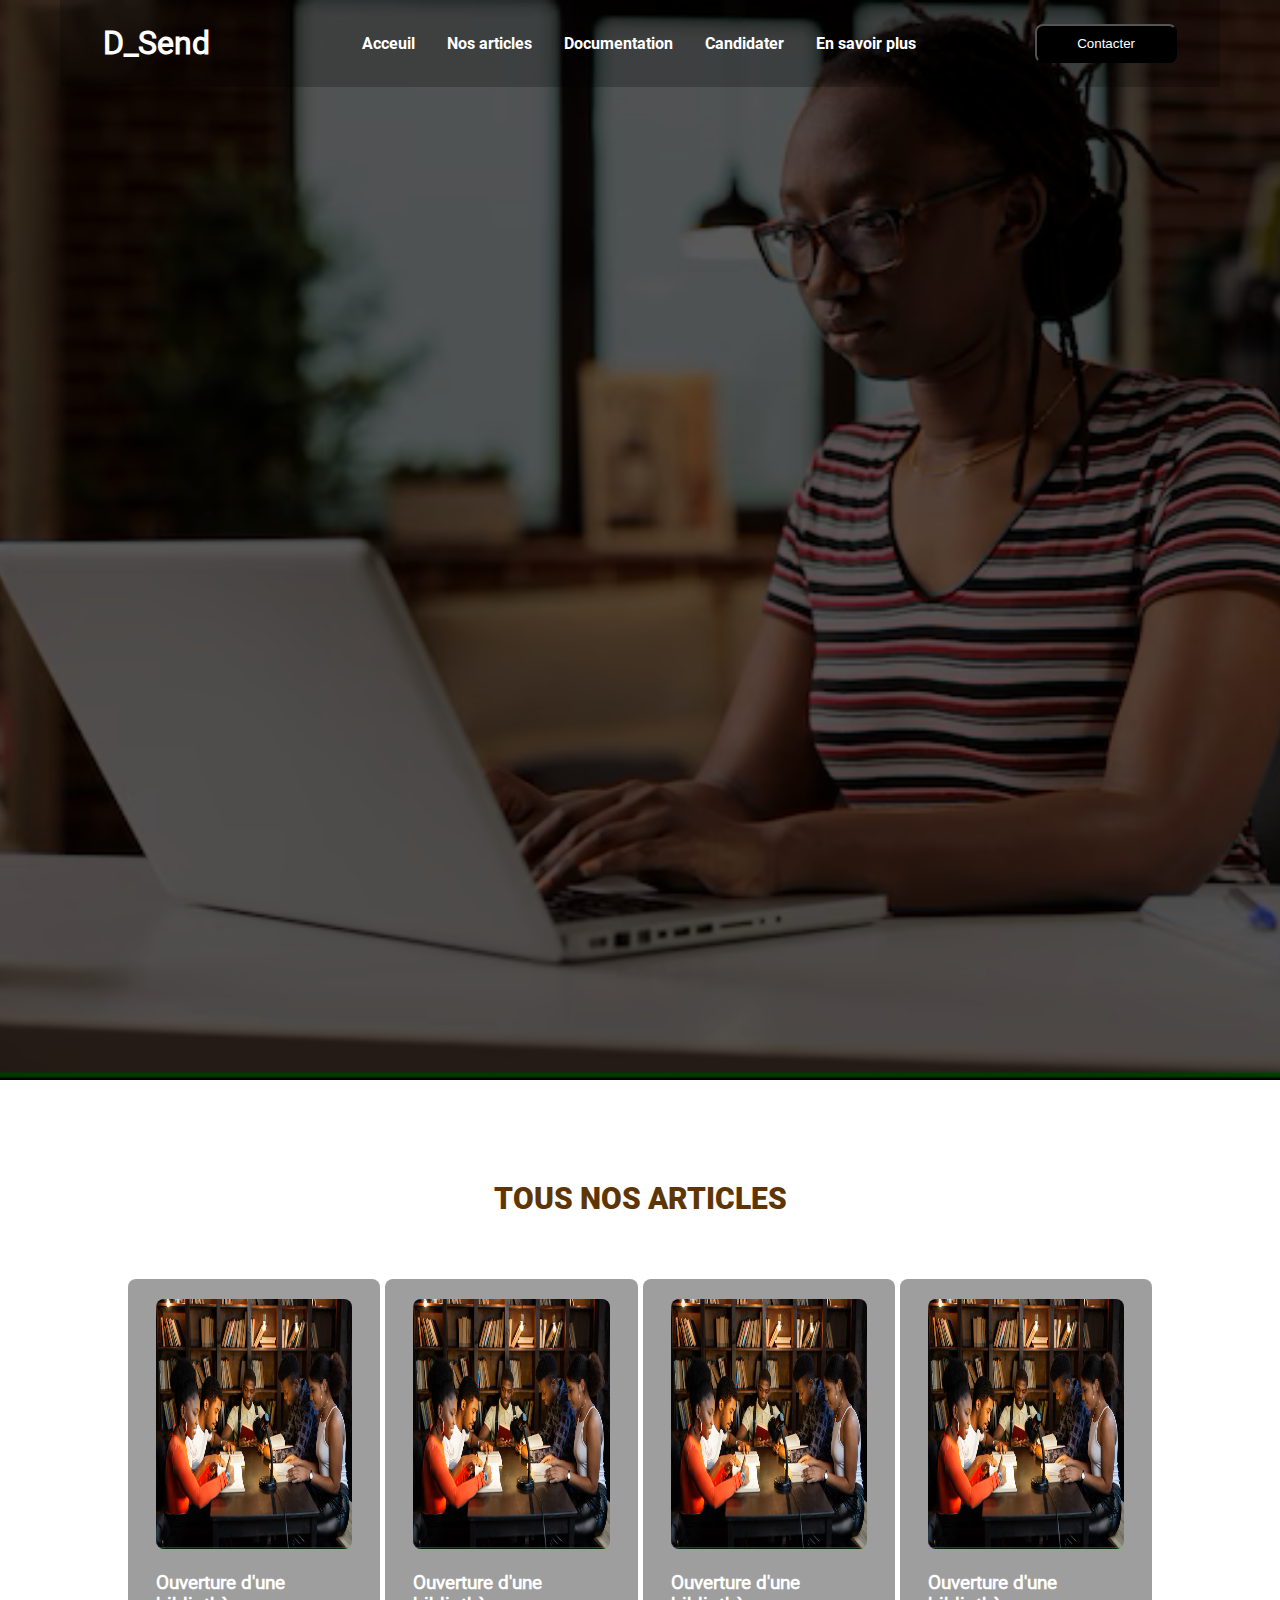
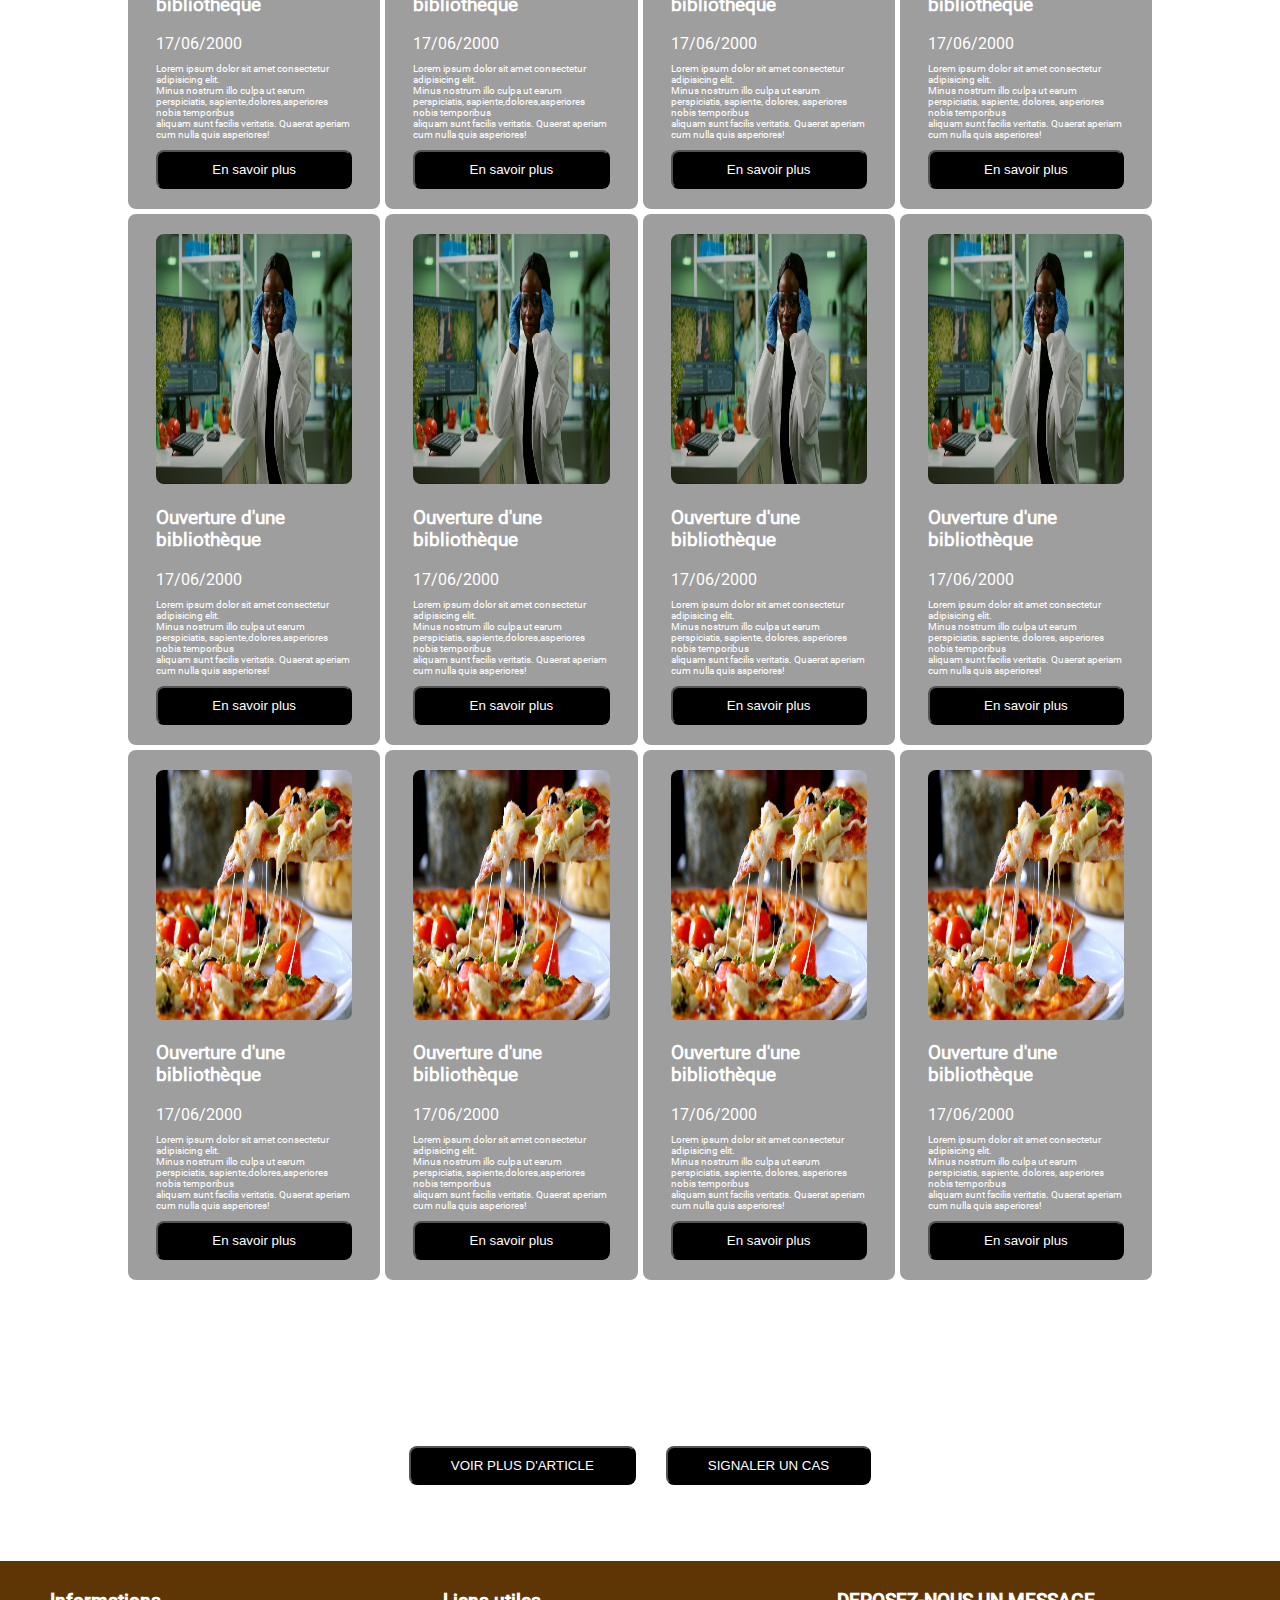
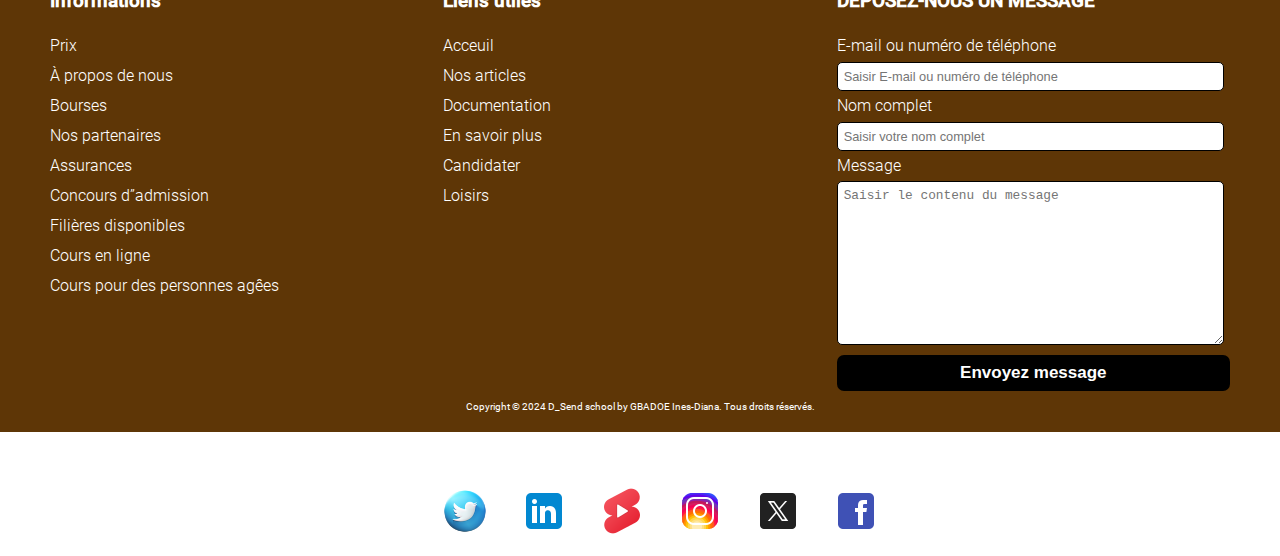
==== commit 74335a20: "troisieme commit" ====
--- a/pages/articles.html
+++ b/pages/articles.html
@@ -49,7 +49,7 @@
                         </td>
 
                         <td class="button" width="">
-                            <a href=""><button>Contacter</a></button>
+                            <a href=""><button class="buttonn">Contacter</a></button>
                         </td>
                     </tr>
                 </table>
@@ -225,8 +225,8 @@
     </section> <br><br><br><br>
 
     <div class="button-header">
-        <div><a href=""><button>VOIR PLUS D'ARTICLE</button></a></div>
-        <div><a href=""><button>SIGNALER UN CAS  </button></a></div>
+        <div><a href=""><button class="buttonn">VOIR PLUS D'ARTICLE</button></a></div>
+        <div><a href=""><button class="buttonn">SIGNALER UN CAS  </button></a></div>
     </div><br><br><br><br>
 
 
--- a/css/style.css
+++ b/css/style.css
@@ -99,8 +99,6 @@
 .banner{
     text-align: center;
     margin-top: 70px;
-    color: #000000;
-    
 }
 
 .details-{
@@ -114,8 +112,38 @@
     line-height: 50px;
 }
 
+.cours-en-ligne{
+    background-image: url(../assets/images/cour\ en\ ligne.png);
+    text-align: center;
+    background-size: cover;
+    width: 100%;
+    height: 600px;
+    justify-content: center;
+    align-items: center;
+    display: flex;
+    flex-direction: column;
+    gap: 30px;
+    font-family: roboto-black;
+    color: #FFFFFF;
+    font-size: 30px;
+    color: #5E3606;
+    border-radius: 15px;
+}
+
+.cours-en-ligne-{
+    padding: 0 100px;
+    
+}
+
+.mak{
+    background-color: #ffffff60;
+    width: 100%;
+    height: 200px;
+}
+
 .h2-title{
     font-family: roboto-thin;
+    display: flex;
     justify-content: center;
     align-items: center;
     text-align: center;
@@ -151,6 +179,15 @@
     position: relative;
 }
 
+.container4{
+    display: flex;
+    justify-content: center;
+    align-items: center;
+    text-align: center;
+    gap: 100px;
+
+}
+
 .container{
     display: grid;
     grid-template-columns: 1fr 1fr 1fr 1fr;
@@ -162,6 +199,7 @@
 .d-grid-3 img{
     width: 100%;
     border-radius: 8px;
+    height: 250px;
 }
 
 .d-grid-3 p{
@@ -525,6 +563,7 @@
     padding: 0 50px;
     font-size: 22px;
     font-family: roboto-black;
+    color: red;
 }
 
 .return{
@@ -536,7 +575,7 @@
     justify-content: center;
     align-items: center;
     gap: 30px;
-    margin-top: 40vh;
+    margin-top: 10vh;
 }
 section a img {
     display: none;
@@ -544,6 +583,11 @@
 
 .info{
     padding-left: 25px;
+}
+
+.buttonn{
+    padding: 10px 40px;
+    border-radius: 8px;
 }
 
 
@@ -560,10 +604,24 @@
         font-size: 20px;
     }
 
+    .cours-en-ligne{
+        font-size: 18px;
+    }
+
     .lorem-1, p {
         font-size: 8px;
         padding: 10px 0;
         word-spacing: 5px;
+    }
+
+    .container4{
+        display: flex;
+        flex-direction: column;
+        justify-content: center;
+        align-items: center;
+        text-align: center;
+        gap: 40px;
+    
     }
 
     .lorem-1{
